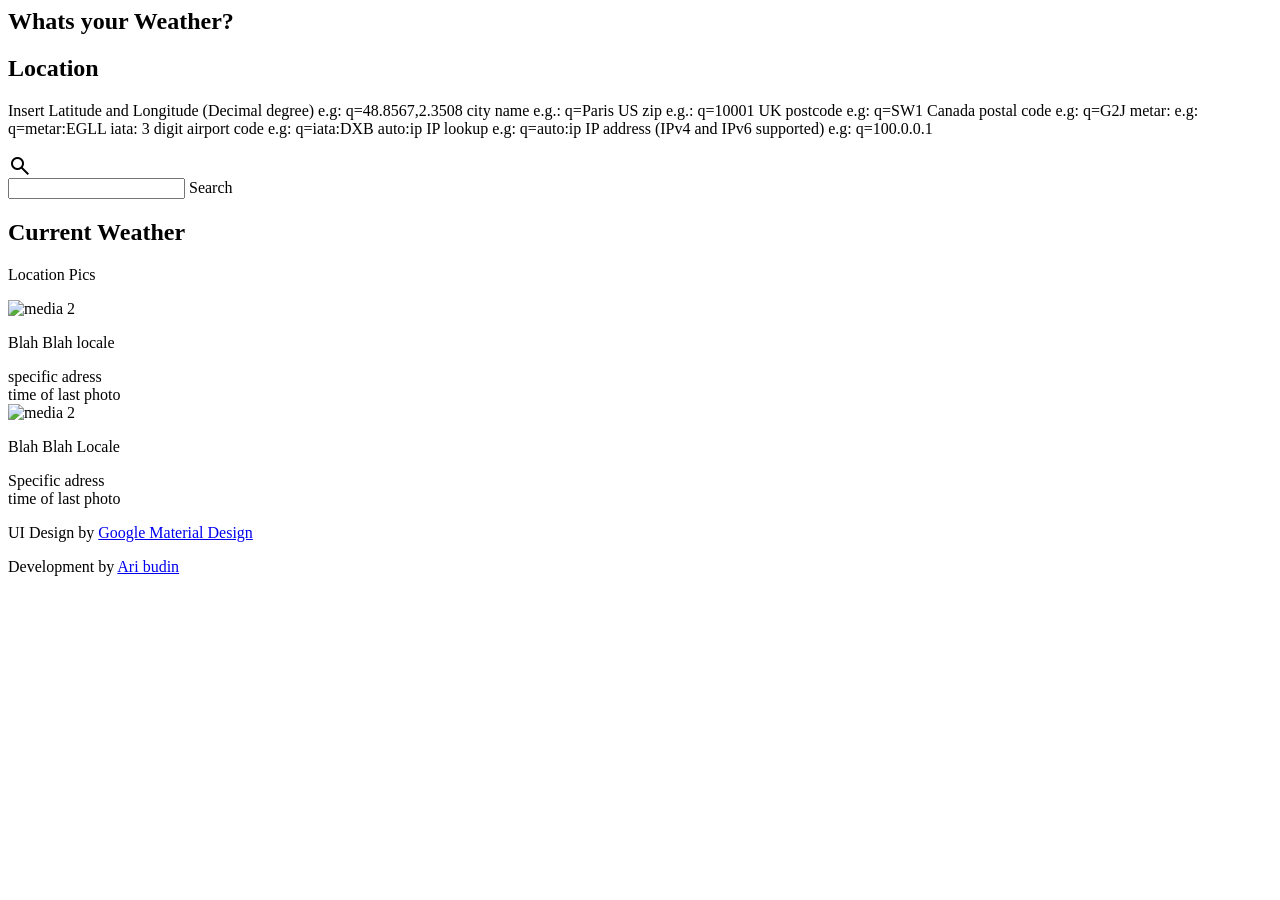
==== index.html @ 89daeca0 "Merge branch 'main' into htmlbase" ====
<html lang="en" dir="ltr"><head>
  <!-- Required meta tags -->
  <meta charset="UTF-8">
  <meta http-equiv="X-UA-Compatible" content="IE=edge">
  <meta name="viewport" content="width=device-width, initial-scale=1, shrink-to-fit=no">

  <!-- Title  -->
  <title>Tailmater | Tailwind Material 3 UI</title>

  <!-- Development css (used in all pages) -->
  <link rel="stylesheet" id="stylesheet" href="src/css/style.css">

  <!-- google font -->
  <link href="https://fonts.googleapis.com/css2?family=Roboto:wght@300;400;600;700&amp;display=swap" rel="stylesheet">
  <!-- icons  -->
  <link rel="stylesheet" href="https://fonts.googleapis.com/css2?family=Material+Symbols+Outlined:opsz,wght,FILL,GRAD@20..48,100..700,0..1,-50..200">


  <header>
    <div class="w-full h-16 fixed md:relative top-0 left-0 right-0 bg-surface-200 dark:bg-surfacedark-200 md:bg-transparent md:dark:bg-transparent flex flex-row items-center justify-between md:justify-center gap-1.5 z-50">

      <h2 class="text-[1.375rem] leading-7">Whats your Weather?</h2>
     
  </header>
      
  <main class="flex flex-row gap-4 md:pl-24 px-2 md:pr-0 pt-20 md:pt-0">

      <!-- list menu -->

      

    <div class="flex flex-wrap w-full flex-col gap-8 md:p-10 bg-surface-100 dark:bg-surfacedark-100  rounded-2xl">
         <div class="flex flex-col gap-2">
          <h2 class="text-xl leading-tight">Location</h2>
          <div class="bg-neutral-10 dark:bg-neutral-900 p-6 md:p-8 border border-gray-200 dark:border-gray-700 rounded-2xl">
            <div class="flex flex-wrap gap-4 md:gap-8">
              <div class="flex flex-wrap flex-col w-full md:w-[360px] gap-6">
                <p class="text-sm tracking-[0.1px] mb-3">Insert  Latitude and Longitude (Decimal degree) e.g: q=48.8567,2.3508 city name e.g.: q=Paris US zip e.g.: q=10001 UK postcode e.g: q=SW1 Canada postal code e.g: q=G2J metar: e.g: q=metar:EGLL iata: 3 digit airport code e.g: q=iata:DXB auto:ip IP lookup e.g: q=auto:ip IP address (IPv4 and IPv6 supported) e.g: q=100.0.0.1</p>

                <div class="relative z-0 input-filled">
                  <div class="absolute left-4 top-4 z-10">
                    <span class="material-symbols-outlined">search</span>
                  </div>

                  <input type="search" aria-label="inputtext" name="inputtext" id="inputss" class="w-full h-14 block leading-5 relative pt-2 pl-14 pr-4 rounded-t text-gray-800 bg-gray-100 dark:bg-gray-700 border-b focus:border-b-2 border-gray-500 dark:border-gray-400 overflow-x-auto focus:outline-none focus:border-primary-600 focus:ring-0 dark:text-gray-200 dark:focus:border-primary-200 peer" placeholder=" " value="">
                  <label for="inputss" class="absolute text-gray-500 dark:text-gray-400 duration-300 transform -translate-y-3.5 scale-75 top-4 z-10 origin-[0] left-14 peer-focus:left-14 peer-focus:text-primary-600 dark:peer-focus:text-primary-200 peer-placeholder-shown:scale-100 peer-placeholder-shown:translate-y-0 peer-focus:scale-75 peer-focus:-translate-y-3.5 peer-invalid:text-error-600 dark:peer-invalid:text-error-200">Search</label>
                </div>

                </div>

              
            </div>
          </div>
        </div>
      </div><!-- content -->
    <div class="flex flex-col w-full gap-12 md:gap-2 overflow-hidden">
      

      

      <div class="flex flex-wrap w-full flex-col gap-8 md:p-10 bg-surface-100 dark:bg-surfacedark-100  rounded-2xl">
         <div class="flex flex-col gap-2">
          <h2 class="text-xl leading-tight">Current Weather</h2>
          <div class="bg-neutral-10 dark:bg-neutral-900 p-6 md:p-8 border border-gray-200 dark:border-gray-700 rounded-2xl">
            <div class="w-full w-full md:flex flex-col md:flex-row md:flex-wrap gap-4 md:gap-8">
              

              
              
              <div>
                <p class="text-sm tracking-[0.1px] mb-3 mt-3 md:mt-0">Location Pics</p>
                <div class="w-full p-4 bg-neutral-10 dark:bg-neutral-900 rounded-2xl border border-gray-200 dark:border-gray-700">
                  <!-- Lists -->
                  <div class="w-full md:w-[360px] flex flex-col py-2 rounded-xl overflow-hidden bg-neutral-10 dark:bg-neutral-900">
                    <!-- lists & image -->
                    <div class="min-h-[3.5rem] flex flex-row items-center gap-4 py-2 pl-4 pr-6">
                      <div class="w-14 h-14 flex items-center justify-center title-md font-bold bg-primary-600 text-white dark:bg-primary-200 dark:text-neutral-900">
                        <img src="src/img/media2.png" alt="media 2" class="w-14 h-14">
                      </div>
                      <div class="flex flex-col flex-grow">
                        <p class="tracking-[.03125em]">Blah Blah locale</p>
                        <span class="text-sm tracking-[0.25px]">specific adress</span>
                      </div>
                      <span class="text-[11px] leading-4 tracking-[.045em] font-medium">time of last photo</span>
                    </div>
                    <!-- lists & image -->
                    <div class="min-h-[3.5rem] flex flex-row items-center gap-4 py-2 pl-4 pr-6">
                      <div class="w-14 h-14 flex items-center justify-center title-md font-bold bg-primary-600 text-white dark:bg-primary-200 dark:text-neutral-900">
                        <img src="src/img/media2.png" alt="media 2" class="w-14 h-14">
                      </div>
                      <div class="flex flex-col flex-grow">
                        <p class="tracking-[.03125em]">Blah Blah Locale</p>
                        <span class="text-sm tracking-[0.25px]">Specific adress</span>
                      </div>
                      <span class="text-[11px] leading-4 tracking-[.045em] font-medium">time of last photo</span>
                    </div>
                  </div>

                  <!-- Lists -->
                  
                </div>
              </div>

              
              
              

            </div>
          </div>
        </div>
      </div>

      

      

      
    </div>
    
  </main>

  <footer class="p-4 md:py-6 mb-24 md:mb-0 flex flex-col md:flex-row justify-center text-center">
    <p>UI Design by <a class="text-primary-600 dark:text-primary-200 hover:underline md:mr-3" href="https://m3.material.io/" target="_blank">Google Material Design</a></p>
    <p>Development by <a class="text-primary-600 dark:text-primary-200 hover:underline" href="https://twitter.com/ari_budin" target="_blank">Ari budin</a></p>
  </footer>
  <!-- tailmater javascript -->
  <script src="src/js/tailmater.js"></script>
  <script src="src/js/script.js"></script>


</body></html>
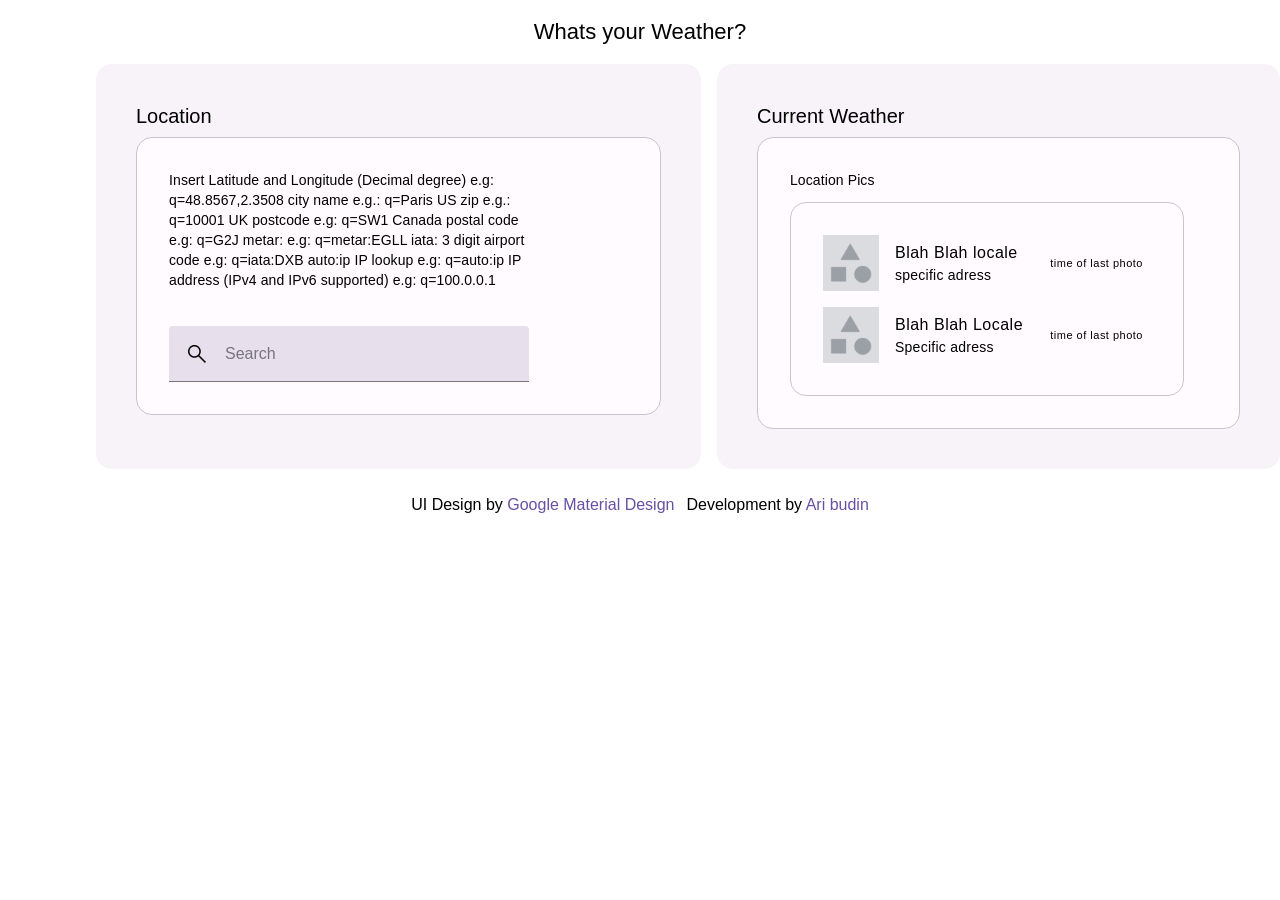
==== commit e78e34a4: "testing" ====
--- a/index.html
+++ b/index.html
@@ -7,6 +7,8 @@
   <!-- Title  -->
   <title>Tailmater | Tailwind Material 3 UI</title>
 
+  <!--testing -->
+  
   <!-- Development css (used in all pages) -->
   <link rel="stylesheet" id="stylesheet" href="src/css/style.css">
 
--- a/src/css/style.css
+++ b/src/css/style.css
@@ -0,0 +1,4446 @@
+/*
+! tailwindcss v3.2.4 | MIT License | https://tailwindcss.com
+*/
+
+/*
+1. Prevent padding and border from affecting element width. (https://github.com/mozdevs/cssremedy/issues/4)
+2. Allow adding a border to an element by just adding a border-width. (https://github.com/tailwindcss/tailwindcss/pull/116)
+*/
+
+*,
+::before,
+::after {
+  box-sizing: border-box;
+  /* 1 */
+  border-width: 0;
+  /* 2 */
+  border-style: solid;
+  /* 2 */
+  border-color: #CAC4D0;
+  /* 2 */
+}
+
+::before,
+::after {
+  --tw-content: '';
+}
+
+/*
+1. Use a consistent sensible line-height in all browsers.
+2. Prevent adjustments of font size after orientation changes in iOS.
+3. Use a more readable tab size.
+4. Use the user's configured `sans` font-family by default.
+5. Use the user's configured `sans` font-feature-settings by default.
+*/
+
+html {
+  line-height: 1.5;
+  /* 1 */
+  -webkit-text-size-adjust: 100%;
+  /* 2 */
+  -moz-tab-size: 4;
+  /* 3 */
+  -o-tab-size: 4;
+     tab-size: 4;
+  /* 3 */
+  font-family: Roboto, sans-serif;
+  /* 4 */
+  font-feature-settings: normal;
+  /* 5 */
+}
+
+/*
+1. Remove the margin in all browsers.
+2. Inherit line-height from `html` so users can set them as a class directly on the `html` element.
+*/
+
+body {
+  margin: 0;
+  /* 1 */
+  line-height: inherit;
+  /* 2 */
+}
+
+/*
+1. Add the correct height in Firefox.
+2. Correct the inheritance of border color in Firefox. (https://bugzilla.mozilla.org/show_bug.cgi?id=190655)
+3. Ensure horizontal rules are visible by default.
+*/
+
+hr {
+  height: 0;
+  /* 1 */
+  color: inherit;
+  /* 2 */
+  border-top-width: 1px;
+  /* 3 */
+}
+
+/*
+Add the correct text decoration in Chrome, Edge, and Safari.
+*/
+
+abbr:where([title]) {
+  -webkit-text-decoration: underline dotted;
+          text-decoration: underline dotted;
+}
+
+/*
+Remove the default font size and weight for headings.
+*/
+
+h1,
+h2,
+h3,
+h4,
+h5,
+h6 {
+  font-size: inherit;
+  font-weight: inherit;
+}
+
+/*
+Reset links to optimize for opt-in styling instead of opt-out.
+*/
+
+a {
+  color: inherit;
+  text-decoration: inherit;
+}
+
+/*
+Add the correct font weight in Edge and Safari.
+*/
+
+b,
+strong {
+  font-weight: bolder;
+}
+
+/*
+1. Use the user's configured `mono` font family by default.
+2. Correct the odd `em` font sizing in all browsers.
+*/
+
+code,
+kbd,
+samp,
+pre {
+  font-family: ui-monospace, SFMono-Regular, Menlo, Monaco, Consolas, "Liberation Mono", "Courier New", monospace;
+  /* 1 */
+  font-size: 1em;
+  /* 2 */
+}
+
+/*
+Add the correct font size in all browsers.
+*/
+
+small {
+  font-size: 80%;
+}
+
+/*
+Prevent `sub` and `sup` elements from affecting the line height in all browsers.
+*/
+
+sub,
+sup {
+  font-size: 75%;
+  line-height: 0;
+  position: relative;
+  vertical-align: baseline;
+}
+
+sub {
+  bottom: -0.25em;
+}
+
+sup {
+  top: -0.5em;
+}
+
+/*
+1. Remove text indentation from table contents in Chrome and Safari. (https://bugs.chromium.org/p/chromium/issues/detail?id=999088, https://bugs.webkit.org/show_bug.cgi?id=201297)
+2. Correct table border color inheritance in all Chrome and Safari. (https://bugs.chromium.org/p/chromium/issues/detail?id=935729, https://bugs.webkit.org/show_bug.cgi?id=195016)
+3. Remove gaps between table borders by default.
+*/
+
+table {
+  text-indent: 0;
+  /* 1 */
+  border-color: inherit;
+  /* 2 */
+  border-collapse: collapse;
+  /* 3 */
+}
+
+/*
+1. Change the font styles in all browsers.
+2. Remove the margin in Firefox and Safari.
+3. Remove default padding in all browsers.
+*/
+
+button,
+input,
+optgroup,
+select,
+textarea {
+  font-family: inherit;
+  /* 1 */
+  font-size: 100%;
+  /* 1 */
+  font-weight: inherit;
+  /* 1 */
+  line-height: inherit;
+  /* 1 */
+  color: inherit;
+  /* 1 */
+  margin: 0;
+  /* 2 */
+  padding: 0;
+  /* 3 */
+}
+
+/*
+Remove the inheritance of text transform in Edge and Firefox.
+*/
+
+button,
+select {
+  text-transform: none;
+}
+
+/*
+1. Correct the inability to style clickable types in iOS and Safari.
+2. Remove default button styles.
+*/
+
+button,
+[type='button'],
+[type='reset'],
+[type='submit'] {
+  -webkit-appearance: button;
+  /* 1 */
+  background-color: transparent;
+  /* 2 */
+  background-image: none;
+  /* 2 */
+}
+
+/*
+Use the modern Firefox focus style for all focusable elements.
+*/
+
+:-moz-focusring {
+  outline: auto;
+}
+
+/*
+Remove the additional `:invalid` styles in Firefox. (https://github.com/mozilla/gecko-dev/blob/2f9eacd9d3d995c937b4251a5557d95d494c9be1/layout/style/res/forms.css#L728-L737)
+*/
+
+:-moz-ui-invalid {
+  box-shadow: none;
+}
+
+/*
+Add the correct vertical alignment in Chrome and Firefox.
+*/
+
+progress {
+  vertical-align: baseline;
+}
+
+/*
+Correct the cursor style of increment and decrement buttons in Safari.
+*/
+
+::-webkit-inner-spin-button,
+::-webkit-outer-spin-button {
+  height: auto;
+}
+
+/*
+1. Correct the odd appearance in Chrome and Safari.
+2. Correct the outline style in Safari.
+*/
+
+[type='search'] {
+  -webkit-appearance: textfield;
+  /* 1 */
+  outline-offset: -2px;
+  /* 2 */
+}
+
+/*
+Remove the inner padding in Chrome and Safari on macOS.
+*/
+
+::-webkit-search-decoration {
+  -webkit-appearance: none;
+}
+
+/*
+1. Correct the inability to style clickable types in iOS and Safari.
+2. Change font properties to `inherit` in Safari.
+*/
+
+::-webkit-file-upload-button {
+  -webkit-appearance: button;
+  /* 1 */
+  font: inherit;
+  /* 2 */
+}
+
+/*
+Add the correct display in Chrome and Safari.
+*/
+
+summary {
+  display: list-item;
+}
+
+/*
+Removes the default spacing and border for appropriate elements.
+*/
+
+blockquote,
+dl,
+dd,
+h1,
+h2,
+h3,
+h4,
+h5,
+h6,
+hr,
+figure,
+p,
+pre {
+  margin: 0;
+}
+
+fieldset {
+  margin: 0;
+  padding: 0;
+}
+
+legend {
+  padding: 0;
+}
+
+ol,
+ul,
+menu {
+  list-style: none;
+  margin: 0;
+  padding: 0;
+}
+
+/*
+Prevent resizing textareas horizontally by default.
+*/
+
+textarea {
+  resize: vertical;
+}
+
+/*
+1. Reset the default placeholder opacity in Firefox. (https://github.com/tailwindlabs/tailwindcss/issues/3300)
+2. Set the default placeholder color to the user's configured gray 400 color.
+*/
+
+input::-moz-placeholder, textarea::-moz-placeholder {
+  opacity: 1;
+  /* 1 */
+  color: #938F99;
+  /* 2 */
+}
+
+input::placeholder,
+textarea::placeholder {
+  opacity: 1;
+  /* 1 */
+  color: #938F99;
+  /* 2 */
+}
+
+/*
+Set the default cursor for buttons.
+*/
+
+button,
+[role="button"] {
+  cursor: pointer;
+}
+
+/*
+Make sure disabled buttons don't get the pointer cursor.
+*/
+
+:disabled {
+  cursor: default;
+}
+
+/*
+1. Make replaced elements `display: block` by default. (https://github.com/mozdevs/cssremedy/issues/14)
+2. Add `vertical-align: middle` to align replaced elements more sensibly by default. (https://github.com/jensimmons/cssremedy/issues/14#issuecomment-634934210)
+   This can trigger a poorly considered lint error in some tools but is included by design.
+*/
+
+img,
+svg,
+video,
+canvas,
+audio,
+iframe,
+embed,
+object {
+  display: block;
+  /* 1 */
+  vertical-align: middle;
+  /* 2 */
+}
+
+/*
+Constrain images and videos to the parent width and preserve their intrinsic aspect ratio. (https://github.com/mozdevs/cssremedy/issues/14)
+*/
+
+img,
+video {
+  max-width: 100%;
+  height: auto;
+}
+
+/* Make elements with the HTML hidden attribute stay hidden by default */
+
+[hidden] {
+  display: none;
+}
+
+*, ::before, ::after {
+  --tw-border-spacing-x: 0;
+  --tw-border-spacing-y: 0;
+  --tw-translate-x: 0;
+  --tw-translate-y: 0;
+  --tw-rotate: 0;
+  --tw-skew-x: 0;
+  --tw-skew-y: 0;
+  --tw-scale-x: 1;
+  --tw-scale-y: 1;
+  --tw-pan-x:  ;
+  --tw-pan-y:  ;
+  --tw-pinch-zoom:  ;
+  --tw-scroll-snap-strictness: proximity;
+  --tw-ordinal:  ;
+  --tw-slashed-zero:  ;
+  --tw-numeric-figure:  ;
+  --tw-numeric-spacing:  ;
+  --tw-numeric-fraction:  ;
+  --tw-ring-inset:  ;
+  --tw-ring-offset-width: 0px;
+  --tw-ring-offset-color: #fff;
+  --tw-ring-color: rgb(59 130 246 / 0.5);
+  --tw-ring-offset-shadow: 0 0 #0000;
+  --tw-ring-shadow: 0 0 #0000;
+  --tw-shadow: 0 0 #0000;
+  --tw-shadow-colored: 0 0 #0000;
+  --tw-blur:  ;
+  --tw-brightness:  ;
+  --tw-contrast:  ;
+  --tw-grayscale:  ;
+  --tw-hue-rotate:  ;
+  --tw-invert:  ;
+  --tw-saturate:  ;
+  --tw-sepia:  ;
+  --tw-drop-shadow:  ;
+  --tw-backdrop-blur:  ;
+  --tw-backdrop-brightness:  ;
+  --tw-backdrop-contrast:  ;
+  --tw-backdrop-grayscale:  ;
+  --tw-backdrop-hue-rotate:  ;
+  --tw-backdrop-invert:  ;
+  --tw-backdrop-opacity:  ;
+  --tw-backdrop-saturate:  ;
+  --tw-backdrop-sepia:  ;
+}
+
+::-webkit-backdrop {
+  --tw-border-spacing-x: 0;
+  --tw-border-spacing-y: 0;
+  --tw-translate-x: 0;
+  --tw-translate-y: 0;
+  --tw-rotate: 0;
+  --tw-skew-x: 0;
+  --tw-skew-y: 0;
+  --tw-scale-x: 1;
+  --tw-scale-y: 1;
+  --tw-pan-x:  ;
+  --tw-pan-y:  ;
+  --tw-pinch-zoom:  ;
+  --tw-scroll-snap-strictness: proximity;
+  --tw-ordinal:  ;
+  --tw-slashed-zero:  ;
+  --tw-numeric-figure:  ;
+  --tw-numeric-spacing:  ;
+  --tw-numeric-fraction:  ;
+  --tw-ring-inset:  ;
+  --tw-ring-offset-width: 0px;
+  --tw-ring-offset-color: #fff;
+  --tw-ring-color: rgb(59 130 246 / 0.5);
+  --tw-ring-offset-shadow: 0 0 #0000;
+  --tw-ring-shadow: 0 0 #0000;
+  --tw-shadow: 0 0 #0000;
+  --tw-shadow-colored: 0 0 #0000;
+  --tw-blur:  ;
+  --tw-brightness:  ;
+  --tw-contrast:  ;
+  --tw-grayscale:  ;
+  --tw-hue-rotate:  ;
+  --tw-invert:  ;
+  --tw-saturate:  ;
+  --tw-sepia:  ;
+  --tw-drop-shadow:  ;
+  --tw-backdrop-blur:  ;
+  --tw-backdrop-brightness:  ;
+  --tw-backdrop-contrast:  ;
+  --tw-backdrop-grayscale:  ;
+  --tw-backdrop-hue-rotate:  ;
+  --tw-backdrop-invert:  ;
+  --tw-backdrop-opacity:  ;
+  --tw-backdrop-saturate:  ;
+  --tw-backdrop-sepia:  ;
+}
+
+::backdrop {
+  --tw-border-spacing-x: 0;
+  --tw-border-spacing-y: 0;
+  --tw-translate-x: 0;
+  --tw-translate-y: 0;
+  --tw-rotate: 0;
+  --tw-skew-x: 0;
+  --tw-skew-y: 0;
+  --tw-scale-x: 1;
+  --tw-scale-y: 1;
+  --tw-pan-x:  ;
+  --tw-pan-y:  ;
+  --tw-pinch-zoom:  ;
+  --tw-scroll-snap-strictness: proximity;
+  --tw-ordinal:  ;
+  --tw-slashed-zero:  ;
+  --tw-numeric-figure:  ;
+  --tw-numeric-spacing:  ;
+  --tw-numeric-fraction:  ;
+  --tw-ring-inset:  ;
+  --tw-ring-offset-width: 0px;
+  --tw-ring-offset-color: #fff;
+  --tw-ring-color: rgb(59 130 246 / 0.5);
+  --tw-ring-offset-shadow: 0 0 #0000;
+  --tw-ring-shadow: 0 0 #0000;
+  --tw-shadow: 0 0 #0000;
+  --tw-shadow-colored: 0 0 #0000;
+  --tw-blur:  ;
+  --tw-brightness:  ;
+  --tw-contrast:  ;
+  --tw-grayscale:  ;
+  --tw-hue-rotate:  ;
+  --tw-invert:  ;
+  --tw-saturate:  ;
+  --tw-sepia:  ;
+  --tw-drop-shadow:  ;
+  --tw-backdrop-blur:  ;
+  --tw-backdrop-brightness:  ;
+  --tw-backdrop-contrast:  ;
+  --tw-backdrop-grayscale:  ;
+  --tw-backdrop-hue-rotate:  ;
+  --tw-backdrop-invert:  ;
+  --tw-backdrop-opacity:  ;
+  --tw-backdrop-saturate:  ;
+  --tw-backdrop-sepia:  ;
+}
+
+.invisible {
+  visibility: hidden;
+}
+
+.collapse {
+  visibility: collapse;
+}
+
+.fixed {
+  position: fixed;
+}
+
+.absolute {
+  position: absolute;
+}
+
+.relative {
+  position: relative;
+}
+
+.inset-0 {
+  top: 0px;
+  right: 0px;
+  bottom: 0px;
+  left: 0px;
+}
+
+.top-0 {
+  top: 0px;
+}
+
+.left-0 {
+  left: 0px;
+}
+
+.right-0 {
+  right: 0px;
+}
+
+.bottom-0 {
+  bottom: 0px;
+}
+
+.left-8 {
+  left: 2rem;
+}
+
+.right-3 {
+  right: 0.75rem;
+}
+
+.top-1\.5 {
+  top: 0.375rem;
+}
+
+.right-5 {
+  right: 1.25rem;
+}
+
+.top-1 {
+  top: 0.25rem;
+}
+
+.left-4 {
+  left: 1rem;
+}
+
+.right-4 {
+  right: 1rem;
+}
+
+.-bottom-full {
+  bottom: -100%;
+}
+
+.-top-full {
+  top: -100%;
+}
+
+.top-2 {
+  top: 0.5rem;
+}
+
+.right-2 {
+  right: 0.5rem;
+}
+
+.top-\[3\.1rem\] {
+  top: 3.1rem;
+}
+
+.top-4 {
+  top: 1rem;
+}
+
+.left-14 {
+  left: 3.5rem;
+}
+
+.left-12 {
+  left: 3rem;
+}
+
+.left-1\/2 {
+  left: 50%;
+}
+
+.top-1\/2 {
+  top: 50%;
+}
+
+.z-50 {
+  z-index: 50;
+}
+
+.z-10 {
+  z-index: 10;
+}
+
+.z-40 {
+  z-index: 40;
+}
+
+.z-30 {
+  z-index: 30;
+}
+
+.z-0 {
+  z-index: 0;
+}
+
+.mx-4 {
+  margin-left: 1rem;
+  margin-right: 1rem;
+}
+
+.my-2 {
+  margin-top: 0.5rem;
+  margin-bottom: 0.5rem;
+}
+
+.mx-auto {
+  margin-left: auto;
+  margin-right: auto;
+}
+
+.my-12 {
+  margin-top: 3rem;
+  margin-bottom: 3rem;
+}
+
+.mb-8 {
+  margin-bottom: 2rem;
+}
+
+.mt-auto {
+  margin-top: auto;
+}
+
+.mb-3 {
+  margin-bottom: 0.75rem;
+}
+
+.mb-1 {
+  margin-bottom: 0.25rem;
+}
+
+.mb-24 {
+  margin-bottom: 6rem;
+}
+
+.mb-12 {
+  margin-bottom: 3rem;
+}
+
+.mb-6 {
+  margin-bottom: 1.5rem;
+}
+
+.mt-6 {
+  margin-top: 1.5rem;
+}
+
+.mb-4 {
+  margin-bottom: 1rem;
+}
+
+.mt-3 {
+  margin-top: 0.75rem;
+}
+
+.ml-auto {
+  margin-left: auto;
+}
+
+.ml-\[10\%\] {
+  margin-left: 10%;
+}
+
+.block {
+  display: block;
+}
+
+.inline-block {
+  display: inline-block;
+}
+
+.flex {
+  display: flex;
+}
+
+.\!inline-flex {
+  display: inline-flex !important;
+}
+
+.inline-flex {
+  display: inline-flex;
+}
+
+.hidden {
+  display: none;
+}
+
+.h-16 {
+  height: 4rem;
+}
+
+.h-10 {
+  height: 2.5rem;
+}
+
+.h-12 {
+  height: 3rem;
+}
+
+.h-8 {
+  height: 2rem;
+}
+
+.h-36 {
+  height: 9rem;
+}
+
+.h-24 {
+  height: 6rem;
+}
+
+.h-14 {
+  height: 3.5rem;
+}
+
+.h-4 {
+  height: 1rem;
+}
+
+.h-1\.5 {
+  height: 0.375rem;
+}
+
+.h-1 {
+  height: 0.25rem;
+}
+
+.h-\[100px\] {
+  height: 100px;
+}
+
+.h-auto {
+  height: auto;
+}
+
+.h-\[18px\] {
+  height: 18px;
+}
+
+.h-9 {
+  height: 2.25rem;
+}
+
+.h-0 {
+  height: 0px;
+}
+
+.h-\[585px\] {
+  height: 585px;
+}
+
+.h-0\.5 {
+  height: 0.125rem;
+}
+
+.h-6 {
+  height: 1.5rem;
+}
+
+.h-screen {
+  height: 100vh;
+}
+
+.max-h-\[60\%\] {
+  max-height: 60%;
+}
+
+.min-h-\[56px\] {
+  min-height: 56px;
+}
+
+.min-h-\[3\.5rem\] {
+  min-height: 3.5rem;
+}
+
+.min-h-\[40\%\] {
+  min-height: 40%;
+}
+
+.min-h-\[72px\] {
+  min-height: 72px;
+}
+
+.min-h-\[3rem\] {
+  min-height: 3rem;
+}
+
+.w-full {
+  width: 100%;
+}
+
+.w-10 {
+  width: 2.5rem;
+}
+
+.w-12 {
+  width: 3rem;
+}
+
+.w-1\/4 {
+  width: 25%;
+}
+
+.w-14 {
+  width: 3.5rem;
+}
+
+.w-36 {
+  width: 9rem;
+}
+
+.w-24 {
+  width: 6rem;
+}
+
+.w-1\/3 {
+  width: 33.333333%;
+}
+
+.w-16 {
+  width: 4rem;
+}
+
+.w-4 {
+  width: 1rem;
+}
+
+.w-1\.5 {
+  width: 0.375rem;
+}
+
+.w-1 {
+  width: 0.25rem;
+}
+
+.w-\[100px\] {
+  width: 100px;
+}
+
+.w-\[18px\] {
+  width: 18px;
+}
+
+.w-8 {
+  width: 2rem;
+}
+
+.w-3\/4 {
+  width: 75%;
+}
+
+.w-11\/12 {
+  width: 91.666667%;
+}
+
+.w-20 {
+  width: 5rem;
+}
+
+.w-32 {
+  width: 8rem;
+}
+
+.w-\[40px\] {
+  width: 40px;
+}
+
+.w-6 {
+  width: 1.5rem;
+}
+
+.w-\[52px\] {
+  width: 52px;
+}
+
+.min-w-\[22px\] {
+  min-width: 22px;
+}
+
+.min-w-\[200px\] {
+  min-width: 200px;
+}
+
+.flex-grow {
+  flex-grow: 1;
+}
+
+.origin-\[0\] {
+  transform-origin: 0;
+}
+
+.translate-y-full {
+  --tw-translate-y: 100%;
+  transform: translate(var(--tw-translate-x), var(--tw-translate-y)) rotate(var(--tw-rotate)) skewX(var(--tw-skew-x)) skewY(var(--tw-skew-y)) scaleX(var(--tw-scale-x)) scaleY(var(--tw-scale-y));
+}
+
+.translate-x-full {
+  --tw-translate-x: 100%;
+  transform: translate(var(--tw-translate-x), var(--tw-translate-y)) rotate(var(--tw-rotate)) skewX(var(--tw-skew-x)) skewY(var(--tw-skew-y)) scaleX(var(--tw-scale-x)) scaleY(var(--tw-scale-y));
+}
+
+.-translate-y-3\.5 {
+  --tw-translate-y: -0.875rem;
+  transform: translate(var(--tw-translate-x), var(--tw-translate-y)) rotate(var(--tw-rotate)) skewX(var(--tw-skew-x)) skewY(var(--tw-skew-y)) scaleX(var(--tw-scale-x)) scaleY(var(--tw-scale-y));
+}
+
+.-translate-y-3 {
+  --tw-translate-y: -0.75rem;
+  transform: translate(var(--tw-translate-x), var(--tw-translate-y)) rotate(var(--tw-rotate)) skewX(var(--tw-skew-x)) skewY(var(--tw-skew-y)) scaleX(var(--tw-scale-x)) scaleY(var(--tw-scale-y));
+}
+
+.-translate-y-7 {
+  --tw-translate-y: -1.75rem;
+  transform: translate(var(--tw-translate-x), var(--tw-translate-y)) rotate(var(--tw-rotate)) skewX(var(--tw-skew-x)) skewY(var(--tw-skew-y)) scaleX(var(--tw-scale-x)) scaleY(var(--tw-scale-y));
+}
+
+.-translate-y-1\/2 {
+  --tw-translate-y: -50%;
+  transform: translate(var(--tw-translate-x), var(--tw-translate-y)) rotate(var(--tw-rotate)) skewX(var(--tw-skew-x)) skewY(var(--tw-skew-y)) scaleX(var(--tw-scale-x)) scaleY(var(--tw-scale-y));
+}
+
+.-translate-x-1\/2 {
+  --tw-translate-x: -50%;
+  transform: translate(var(--tw-translate-x), var(--tw-translate-y)) rotate(var(--tw-rotate)) skewX(var(--tw-skew-x)) skewY(var(--tw-skew-y)) scaleX(var(--tw-scale-x)) scaleY(var(--tw-scale-y));
+}
+
+.scale-75 {
+  --tw-scale-x: .75;
+  --tw-scale-y: .75;
+  transform: translate(var(--tw-translate-x), var(--tw-translate-y)) rotate(var(--tw-rotate)) skewX(var(--tw-skew-x)) skewY(var(--tw-skew-y)) scaleX(var(--tw-scale-x)) scaleY(var(--tw-scale-y));
+}
+
+.transform {
+  transform: translate(var(--tw-translate-x), var(--tw-translate-y)) rotate(var(--tw-rotate)) skewX(var(--tw-skew-x)) skewY(var(--tw-skew-y)) scaleX(var(--tw-scale-x)) scaleY(var(--tw-scale-y));
+}
+
+.cursor-pointer {
+  cursor: pointer;
+}
+
+.appearance-none {
+  -webkit-appearance: none;
+     -moz-appearance: none;
+          appearance: none;
+}
+
+.flex-row {
+  flex-direction: row;
+}
+
+.flex-col {
+  flex-direction: column;
+}
+
+.flex-wrap {
+  flex-wrap: wrap;
+}
+
+.items-center {
+  align-items: center;
+}
+
+.\!items-center {
+  align-items: center !important;
+}
+
+.justify-start {
+  justify-content: flex-start;
+}
+
+.justify-end {
+  justify-content: flex-end;
+}
+
+.justify-center {
+  justify-content: center;
+}
+
+.justify-between {
+  justify-content: space-between;
+}
+
+.gap-1\.5 {
+  gap: 0.375rem;
+}
+
+.gap-1 {
+  gap: 0.25rem;
+}
+
+.gap-4 {
+  gap: 1rem;
+}
+
+.gap-8 {
+  gap: 2rem;
+}
+
+.gap-3 {
+  gap: 0.75rem;
+}
+
+.gap-12 {
+  gap: 3rem;
+}
+
+.gap-6 {
+  gap: 1.5rem;
+}
+
+.gap-2 {
+  gap: 0.5rem;
+}
+
+.gap-10 {
+  gap: 2.5rem;
+}
+
+.gap-x-2 {
+  -moz-column-gap: 0.5rem;
+       column-gap: 0.5rem;
+}
+
+.gap-x-3 {
+  -moz-column-gap: 0.75rem;
+       column-gap: 0.75rem;
+}
+
+.space-y-16 > :not([hidden]) ~ :not([hidden]) {
+  --tw-space-y-reverse: 0;
+  margin-top: calc(4rem * calc(1 - var(--tw-space-y-reverse)));
+  margin-bottom: calc(4rem * var(--tw-space-y-reverse));
+}
+
+.space-y-4 > :not([hidden]) ~ :not([hidden]) {
+  --tw-space-y-reverse: 0;
+  margin-top: calc(1rem * calc(1 - var(--tw-space-y-reverse)));
+  margin-bottom: calc(1rem * var(--tw-space-y-reverse));
+}
+
+.space-y-2 > :not([hidden]) ~ :not([hidden]) {
+  --tw-space-y-reverse: 0;
+  margin-top: calc(0.5rem * calc(1 - var(--tw-space-y-reverse)));
+  margin-bottom: calc(0.5rem * var(--tw-space-y-reverse));
+}
+
+.space-x-2 > :not([hidden]) ~ :not([hidden]) {
+  --tw-space-x-reverse: 0;
+  margin-right: calc(0.5rem * var(--tw-space-x-reverse));
+  margin-left: calc(0.5rem * calc(1 - var(--tw-space-x-reverse)));
+}
+
+.self-stretch {
+  align-self: stretch;
+}
+
+.overflow-auto {
+  overflow: auto;
+}
+
+.overflow-hidden {
+  overflow: hidden;
+}
+
+.overflow-x-auto {
+  overflow-x: auto;
+}
+
+.overflow-y-scroll {
+  overflow-y: scroll;
+}
+
+.rounded-\[6\.25rem\] {
+  border-radius: 6.25rem;
+}
+
+.rounded-2xl {
+  border-radius: 1rem;
+}
+
+.rounded {
+  border-radius: 0.25rem;
+}
+
+.rounded-\[28px\] {
+  border-radius: 28px;
+}
+
+.rounded-xl {
+  border-radius: 0.75rem;
+}
+
+.rounded-full {
+  border-radius: 9999px;
+}
+
+.rounded-\[2px\] {
+  border-radius: 2px;
+}
+
+.rounded-lg {
+  border-radius: 0.5rem;
+}
+
+.rounded-\[30px\] {
+  border-radius: 30px;
+}
+
+.rounded-t-\[28px\] {
+  border-top-left-radius: 28px;
+  border-top-right-radius: 28px;
+}
+
+.rounded-l-2xl {
+  border-top-left-radius: 1rem;
+  border-bottom-left-radius: 1rem;
+}
+
+.rounded-t-full {
+  border-top-left-radius: 9999px;
+  border-top-right-radius: 9999px;
+}
+
+.rounded-t {
+  border-top-left-radius: 0.25rem;
+  border-top-right-radius: 0.25rem;
+}
+
+.border {
+  border-width: 1px;
+}
+
+.border-r {
+  border-right-width: 1px;
+}
+
+.border-b {
+  border-bottom-width: 1px;
+}
+
+.border-solid {
+  border-style: solid;
+}
+
+.border-gray-200 {
+  --tw-border-opacity: 1;
+  border-color: rgb(202 196 208 / var(--tw-border-opacity));
+}
+
+.border-gray-500 {
+  --tw-border-opacity: 1;
+  border-color: rgb(121 116 126 / var(--tw-border-opacity));
+}
+
+.border-neutral-200 {
+  --tw-border-opacity: 1;
+  border-color: rgb(201 197 202 / var(--tw-border-opacity));
+}
+
+.border-secondary-100 {
+  --tw-border-opacity: 1;
+  border-color: rgb(232 222 248 / var(--tw-border-opacity));
+}
+
+.bg-surface-100 {
+  --tw-bg-opacity: 1;
+  background-color: rgb(248 243 249 / var(--tw-bg-opacity));
+}
+
+.bg-surface-200 {
+  --tw-bg-opacity: 1;
+  background-color: rgb(243 238 247 / var(--tw-bg-opacity));
+}
+
+.bg-neutral-10 {
+  --tw-bg-opacity: 1;
+  background-color: rgb(255 251 254 / var(--tw-bg-opacity));
+}
+
+.bg-primary-900 {
+  --tw-bg-opacity: 1;
+  background-color: rgb(33 0 93 / var(--tw-bg-opacity));
+}
+
+.bg-primary-800 {
+  --tw-bg-opacity: 1;
+  background-color: rgb(56 30 114 / var(--tw-bg-opacity));
+}
+
+.bg-primary-700 {
+  --tw-bg-opacity: 1;
+  background-color: rgb(79 55 139 / var(--tw-bg-opacity));
+}
+
+.bg-primary-600 {
+  --tw-bg-opacity: 1;
+  background-color: rgb(103 80 164 / var(--tw-bg-opacity));
+}
+
+.bg-primary-500 {
+  --tw-bg-opacity: 1;
+  background-color: rgb(127 103 190 / var(--tw-bg-opacity));
+}
+
+.bg-primary-400 {
+  --tw-bg-opacity: 1;
+  background-color: rgb(154 130 219 / var(--tw-bg-opacity));
+}
+
+.bg-primary-300 {
+  --tw-bg-opacity: 1;
+  background-color: rgb(182 157 248 / var(--tw-bg-opacity));
+}
+
+.bg-primary-200 {
+  --tw-bg-opacity: 1;
+  background-color: rgb(208 188 255 / var(--tw-bg-opacity));
+}
+
+.bg-primary-100 {
+  --tw-bg-opacity: 1;
+  background-color: rgb(234 221 255 / var(--tw-bg-opacity));
+}
+
+.bg-primary-50 {
+  --tw-bg-opacity: 1;
+  background-color: rgb(246 237 255 / var(--tw-bg-opacity));
+}
+
+.bg-primary-10 {
+  --tw-bg-opacity: 1;
+  background-color: rgb(255 251 254 / var(--tw-bg-opacity));
+}
+
+.bg-white {
+  --tw-bg-opacity: 1;
+  background-color: rgb(255 255 255 / var(--tw-bg-opacity));
+}
+
+.bg-secondary-900 {
+  --tw-bg-opacity: 1;
+  background-color: rgb(29 25 43 / var(--tw-bg-opacity));
+}
+
+.bg-secondary-800 {
+  --tw-bg-opacity: 1;
+  background-color: rgb(51 45 65 / var(--tw-bg-opacity));
+}
+
+.bg-secondary-700 {
+  --tw-bg-opacity: 1;
+  background-color: rgb(74 68 88 / var(--tw-bg-opacity));
+}
+
+.bg-secondary-600 {
+  --tw-bg-opacity: 1;
+  background-color: rgb(98 91 113 / var(--tw-bg-opacity));
+}
+
+.bg-secondary-500 {
+  --tw-bg-opacity: 1;
+  background-color: rgb(122 114 137 / var(--tw-bg-opacity));
+}
+
+.bg-secondary-400 {
+  --tw-bg-opacity: 1;
+  background-color: rgb(149 141 165 / var(--tw-bg-opacity));
+}
+
+.bg-secondary-300 {
+  --tw-bg-opacity: 1;
+  background-color: rgb(176 167 192 / var(--tw-bg-opacity));
+}
+
+.bg-secondary-200 {
+  --tw-bg-opacity: 1;
+  background-color: rgb(204 194 220 / var(--tw-bg-opacity));
+}
+
+.bg-secondary-100 {
+  --tw-bg-opacity: 1;
+  background-color: rgb(232 222 248 / var(--tw-bg-opacity));
+}
+
+.bg-secondary-50 {
+  --tw-bg-opacity: 1;
+  background-color: rgb(246 237 255 / var(--tw-bg-opacity));
+}
+
+.bg-secondary-10 {
+  --tw-bg-opacity: 1;
+  background-color: rgb(255 251 254 / var(--tw-bg-opacity));
+}
+
+.bg-tertiary-900 {
+  --tw-bg-opacity: 1;
+  background-color: rgb(49 17 29 / var(--tw-bg-opacity));
+}
+
+.bg-tertiary-800 {
+  --tw-bg-opacity: 1;
+  background-color: rgb(73 37 50 / var(--tw-bg-opacity));
+}
+
+.bg-tertiary-700 {
+  --tw-bg-opacity: 1;
+  background-color: rgb(99 59 72 / var(--tw-bg-opacity));
+}
+
+.bg-tertiary-600 {
+  --tw-bg-opacity: 1;
+  background-color: rgb(125 82 96 / var(--tw-bg-opacity));
+}
+
+.bg-tertiary-500 {
+  --tw-bg-opacity: 1;
+  background-color: rgb(152 105 119 / var(--tw-bg-opacity));
+}
+
+.bg-tertiary-400 {
+  --tw-bg-opacity: 1;
+  background-color: rgb(181 131 146 / var(--tw-bg-opacity));
+}
+
+.bg-tertiary-300 {
+  --tw-bg-opacity: 1;
+  background-color: rgb(210 157 172 / var(--tw-bg-opacity));
+}
+
+.bg-tertiary-200 {
+  --tw-bg-opacity: 1;
+  background-color: rgb(239 184 200 / var(--tw-bg-opacity));
+}
+
+.bg-tertiary-100 {
+  --tw-bg-opacity: 1;
+  background-color: rgb(255 216 228 / var(--tw-bg-opacity));
+}
+
+.bg-tertiary-50 {
+  --tw-bg-opacity: 1;
+  background-color: rgb(255 236 241 / var(--tw-bg-opacity));
+}
+
+.bg-tertiary-10 {
+  --tw-bg-opacity: 1;
+  background-color: rgb(255 251 250 / var(--tw-bg-opacity));
+}
+
+.bg-error-900 {
+  --tw-bg-opacity: 1;
+  background-color: rgb(65 14 11 / var(--tw-bg-opacity));
+}
+
+.bg-error-800 {
+  --tw-bg-opacity: 1;
+  background-color: rgb(96 20 16 / var(--tw-bg-opacity));
+}
+
+.bg-error-700 {
+  --tw-bg-opacity: 1;
+  background-color: rgb(140 29 24 / var(--tw-bg-opacity));
+}
+
+.bg-error-600 {
+  --tw-bg-opacity: 1;
+  background-color: rgb(179 38 30 / var(--tw-bg-opacity));
+}
+
+.bg-error-500 {
+  --tw-bg-opacity: 1;
+  background-color: rgb(220 54 46 / var(--tw-bg-opacity));
+}
+
+.bg-error-400 {
+  --tw-bg-opacity: 1;
+  background-color: rgb(228 105 98 / var(--tw-bg-opacity));
+}
+
+.bg-error-300 {
+  --tw-bg-opacity: 1;
+  background-color: rgb(236 146 142 / var(--tw-bg-opacity));
+}
+
+.bg-error-200 {
+  --tw-bg-opacity: 1;
+  background-color: rgb(242 184 181 / var(--tw-bg-opacity));
+}
+
+.bg-error-100 {
+  --tw-bg-opacity: 1;
+  background-color: rgb(249 222 220 / var(--tw-bg-opacity));
+}
+
+.bg-error-50 {
+  --tw-bg-opacity: 1;
+  background-color: rgb(252 238 238 / var(--tw-bg-opacity));
+}
+
+.bg-error-10 {
+  --tw-bg-opacity: 1;
+  background-color: rgb(255 251 249 / var(--tw-bg-opacity));
+}
+
+.bg-neutral-900 {
+  --tw-bg-opacity: 1;
+  background-color: rgb(28 27 31 / var(--tw-bg-opacity));
+}
+
+.bg-neutral-800 {
+  --tw-bg-opacity: 1;
+  background-color: rgb(49 48 51 / var(--tw-bg-opacity));
+}
+
+.bg-neutral-700 {
+  --tw-bg-opacity: 1;
+  background-color: rgb(72 70 73 / var(--tw-bg-opacity));
+}
+
+.bg-neutral-600 {
+  --tw-bg-opacity: 1;
+  background-color: rgb(96 93 98 / var(--tw-bg-opacity));
+}
+
+.bg-neutral-500 {
+  --tw-bg-opacity: 1;
+  background-color: rgb(120 117 121 / var(--tw-bg-opacity));
+}
+
+.bg-neutral-400 {
+  --tw-bg-opacity: 1;
+  background-color: rgb(147 144 148 / var(--tw-bg-opacity));
+}
+
+.bg-neutral-300 {
+  --tw-bg-opacity: 1;
+  background-color: rgb(174 170 174 / var(--tw-bg-opacity));
+}
+
+.bg-neutral-200 {
+  --tw-bg-opacity: 1;
+  background-color: rgb(201 197 202 / var(--tw-bg-opacity));
+}
+
+.bg-neutral-100 {
+  --tw-bg-opacity: 1;
+  background-color: rgb(230 225 229 / var(--tw-bg-opacity));
+}
+
+.bg-neutral-50 {
+  --tw-bg-opacity: 1;
+  background-color: rgb(244 239 244 / var(--tw-bg-opacity));
+}
+
+.bg-black {
+  --tw-bg-opacity: 1;
+  background-color: rgb(0 0 0 / var(--tw-bg-opacity));
+}
+
+.bg-gray-900 {
+  --tw-bg-opacity: 1;
+  background-color: rgb(29 26 34 / var(--tw-bg-opacity));
+}
+
+.bg-gray-800 {
+  --tw-bg-opacity: 1;
+  background-color: rgb(50 47 55 / var(--tw-bg-opacity));
+}
+
+.bg-gray-700 {
+  --tw-bg-opacity: 1;
+  background-color: rgb(73 69 79 / var(--tw-bg-opacity));
+}
+
+.bg-gray-600 {
+  --tw-bg-opacity: 1;
+  background-color: rgb(96 93 102 / var(--tw-bg-opacity));
+}
+
+.bg-gray-500 {
+  --tw-bg-opacity: 1;
+  background-color: rgb(121 116 126 / var(--tw-bg-opacity));
+}
+
+.bg-gray-400 {
+  --tw-bg-opacity: 1;
+  background-color: rgb(147 143 153 / var(--tw-bg-opacity));
+}
+
+.bg-gray-300 {
+  --tw-bg-opacity: 1;
+  background-color: rgb(174 169 180 / var(--tw-bg-opacity));
+}
+
+.bg-gray-200 {
+  --tw-bg-opacity: 1;
+  background-color: rgb(202 196 208 / var(--tw-bg-opacity));
+}
+
+.bg-gray-100 {
+  --tw-bg-opacity: 1;
+  background-color: rgb(231 224 236 / var(--tw-bg-opacity));
+}
+
+.bg-gray-50 {
+  --tw-bg-opacity: 1;
+  background-color: rgb(245 238 250 / var(--tw-bg-opacity));
+}
+
+.bg-gray-10 {
+  --tw-bg-opacity: 1;
+  background-color: rgb(255 251 254 / var(--tw-bg-opacity));
+}
+
+.bg-surface-50 {
+  --tw-bg-opacity: 1;
+  background-color: rgb(255 251 254 / var(--tw-bg-opacity));
+}
+
+.bg-surface-300 {
+  --tw-bg-opacity: 1;
+  background-color: rgb(238 232 243 / var(--tw-bg-opacity));
+}
+
+.bg-surface-400 {
+  --tw-bg-opacity: 1;
+  background-color: rgb(237 230 242 / var(--tw-bg-opacity));
+}
+
+.bg-surface-500 {
+  --tw-bg-opacity: 1;
+  background-color: rgb(234 227 241 / var(--tw-bg-opacity));
+}
+
+.bg-surfacedark-50 {
+  --tw-bg-opacity: 1;
+  background-color: rgb(28 27 31 / var(--tw-bg-opacity));
+}
+
+.bg-surfacedark-100 {
+  --tw-bg-opacity: 1;
+  background-color: rgb(38 36 42 / var(--tw-bg-opacity));
+}
+
+.bg-surfacedark-200 {
+  --tw-bg-opacity: 1;
+  background-color: rgb(42 40 48 / var(--tw-bg-opacity));
+}
+
+.bg-surfacedark-300 {
+  --tw-bg-opacity: 1;
+  background-color: rgb(48 45 55 / var(--tw-bg-opacity));
+}
+
+.bg-surfacedark-400 {
+  --tw-bg-opacity: 1;
+  background-color: rgb(51 47 58 / var(--tw-bg-opacity));
+}
+
+.bg-surfacedark-500 {
+  --tw-bg-opacity: 1;
+  background-color: rgb(54 50 62 / var(--tw-bg-opacity));
+}
+
+.bg-transparent {
+  background-color: transparent;
+}
+
+.fill-primary-200 {
+  fill: #D0BCFF;
+}
+
+.fill-primary-600 {
+  fill: #6750A4;
+}
+
+.stroke-primary-600 {
+  stroke: #6750A4;
+}
+
+.p-6 {
+  padding: 1.5rem;
+}
+
+.p-5 {
+  padding: 1.25rem;
+}
+
+.p-4 {
+  padding: 1rem;
+}
+
+.p-2 {
+  padding: 0.5rem;
+}
+
+.p-10 {
+  padding: 2.5rem;
+}
+
+.p-2\.5 {
+  padding: 0.625rem;
+}
+
+.p-3 {
+  padding: 0.75rem;
+}
+
+.px-6 {
+  padding-left: 1.5rem;
+  padding-right: 1.5rem;
+}
+
+.px-4 {
+  padding-left: 1rem;
+  padding-right: 1rem;
+}
+
+.py-2\.5 {
+  padding-top: 0.625rem;
+  padding-bottom: 0.625rem;
+}
+
+.py-2 {
+  padding-top: 0.5rem;
+  padding-bottom: 0.5rem;
+}
+
+.px-2 {
+  padding-left: 0.5rem;
+  padding-right: 0.5rem;
+}
+
+.py-4 {
+  padding-top: 1rem;
+  padding-bottom: 1rem;
+}
+
+.px-0 {
+  padding-left: 0px;
+  padding-right: 0px;
+}
+
+.px-1 {
+  padding-left: 0.25rem;
+  padding-right: 0.25rem;
+}
+
+.py-3 {
+  padding-top: 0.75rem;
+  padding-bottom: 0.75rem;
+}
+
+.px-8 {
+  padding-left: 2rem;
+  padding-right: 2rem;
+}
+
+.py-8 {
+  padding-top: 2rem;
+  padding-bottom: 2rem;
+}
+
+.py-\[18px\] {
+  padding-top: 18px;
+  padding-bottom: 18px;
+}
+
+.py-10 {
+  padding-top: 2.5rem;
+  padding-bottom: 2.5rem;
+}
+
+.py-1\.5 {
+  padding-top: 0.375rem;
+  padding-bottom: 0.375rem;
+}
+
+.px-3 {
+  padding-left: 0.75rem;
+  padding-right: 0.75rem;
+}
+
+.py-1 {
+  padding-top: 0.25rem;
+  padding-bottom: 0.25rem;
+}
+
+.pt-20 {
+  padding-top: 5rem;
+}
+
+.pr-8 {
+  padding-right: 2rem;
+}
+
+.pt-16 {
+  padding-top: 4rem;
+}
+
+.pt-3 {
+  padding-top: 0.75rem;
+}
+
+.pb-4 {
+  padding-bottom: 1rem;
+}
+
+.pl-4 {
+  padding-left: 1rem;
+}
+
+.pr-6 {
+  padding-right: 1.5rem;
+}
+
+.pt-6 {
+  padding-top: 1.5rem;
+}
+
+.pt-8 {
+  padding-top: 2rem;
+}
+
+.pb-0 {
+  padding-bottom: 0px;
+}
+
+.pt-10 {
+  padding-top: 2.5rem;
+}
+
+.pl-1 {
+  padding-left: 0.25rem;
+}
+
+.pr-4 {
+  padding-right: 1rem;
+}
+
+.pr-3 {
+  padding-right: 0.75rem;
+}
+
+.pt-2 {
+  padding-top: 0.5rem;
+}
+
+.pt-1 {
+  padding-top: 0.25rem;
+}
+
+.pl-14 {
+  padding-left: 3.5rem;
+}
+
+.text-left {
+  text-align: left;
+}
+
+.text-center {
+  text-align: center;
+}
+
+.font-sans {
+  font-family: Roboto, sans-serif;
+}
+
+.text-base {
+  font-size: 1rem;
+  line-height: 1.5rem;
+}
+
+.text-\[1\.375rem\] {
+  font-size: 1.375rem;
+}
+
+.text-sm {
+  font-size: 0.875rem;
+  line-height: 1.25rem;
+}
+
+.text-xs {
+  font-size: 0.75rem;
+  line-height: 1rem;
+}
+
+.text-lg {
+  font-size: 1.125rem;
+  line-height: 1.75rem;
+}
+
+.text-xl {
+  font-size: 1.25rem;
+  line-height: 1.75rem;
+}
+
+.\!text-4xl {
+  font-size: 2.25rem !important;
+  line-height: 2.5rem !important;
+}
+
+.\!text-lg {
+  font-size: 1.125rem !important;
+  line-height: 1.75rem !important;
+}
+
+.text-\[11px\] {
+  font-size: 11px;
+}
+
+.text-2xl {
+  font-size: 1.5rem;
+  line-height: 2rem;
+}
+
+.\!text-2xl {
+  font-size: 1.5rem !important;
+  line-height: 2rem !important;
+}
+
+.\!text-base {
+  font-size: 1rem !important;
+  line-height: 1.5rem !important;
+}
+
+.text-\[3\.5625rem\] {
+  font-size: 3.5625rem;
+}
+
+.text-\[2\.8125rem\] {
+  font-size: 2.8125rem;
+}
+
+.text-4xl {
+  font-size: 2.25rem;
+  line-height: 2.5rem;
+}
+
+.text-\[2rem\] {
+  font-size: 2rem;
+}
+
+.text-\[1\.75rem\] {
+  font-size: 1.75rem;
+}
+
+.font-normal {
+  font-weight: 400;
+}
+
+.font-medium {
+  font-weight: 500;
+}
+
+.font-bold {
+  font-weight: 700;
+}
+
+.leading-7 {
+  line-height: 1.75rem;
+}
+
+.leading-tight {
+  line-height: 1.25;
+}
+
+.leading-none {
+  line-height: 1;
+}
+
+.leading-4 {
+  line-height: 1rem;
+}
+
+.leading-5 {
+  line-height: 1.25rem;
+}
+
+.leading-\[4rem\] {
+  line-height: 4rem;
+}
+
+.leading-\[3\.25rem\] {
+  line-height: 3.25rem;
+}
+
+.leading-\[2\.75rem\] {
+  line-height: 2.75rem;
+}
+
+.leading-10 {
+  line-height: 2.5rem;
+}
+
+.leading-9 {
+  line-height: 2.25rem;
+}
+
+.tracking-\[\.00714em\] {
+  letter-spacing: .00714em;
+}
+
+.tracking-\[\.0416em\] {
+  letter-spacing: .0416em;
+}
+
+.tracking-\[0\.1px\] {
+  letter-spacing: 0.1px;
+}
+
+.tracking-\[\.045em\] {
+  letter-spacing: .045em;
+}
+
+.tracking-\[0\.25px\] {
+  letter-spacing: 0.25px;
+}
+
+.tracking-\[\.03125em\] {
+  letter-spacing: .03125em;
+}
+
+.tracking-\[\.009375em\] {
+  letter-spacing: .009375em;
+}
+
+.tracking-\[\.01785em\] {
+  letter-spacing: .01785em;
+}
+
+.tracking-\[0\.15px\] {
+  letter-spacing: 0.15px;
+}
+
+.tracking-\[0\.4px\] {
+  letter-spacing: 0.4px;
+}
+
+.tracking-\[0\.5px\] {
+  letter-spacing: 0.5px;
+}
+
+.text-gray-700 {
+  --tw-text-opacity: 1;
+  color: rgb(73 69 79 / var(--tw-text-opacity));
+}
+
+.text-neutral-900 {
+  --tw-text-opacity: 1;
+  color: rgb(28 27 31 / var(--tw-text-opacity));
+}
+
+.text-primary-10 {
+  --tw-text-opacity: 1;
+  color: rgb(255 251 254 / var(--tw-text-opacity));
+}
+
+.text-primary-900 {
+  --tw-text-opacity: 1;
+  color: rgb(33 0 93 / var(--tw-text-opacity));
+}
+
+.text-primary-800 {
+  --tw-text-opacity: 1;
+  color: rgb(56 30 114 / var(--tw-text-opacity));
+}
+
+.text-primary-700 {
+  --tw-text-opacity: 1;
+  color: rgb(79 55 139 / var(--tw-text-opacity));
+}
+
+.text-primary-600 {
+  --tw-text-opacity: 1;
+  color: rgb(103 80 164 / var(--tw-text-opacity));
+}
+
+.text-primary-500 {
+  --tw-text-opacity: 1;
+  color: rgb(127 103 190 / var(--tw-text-opacity));
+}
+
+.text-primary-400 {
+  --tw-text-opacity: 1;
+  color: rgb(154 130 219 / var(--tw-text-opacity));
+}
+
+.text-primary-300 {
+  --tw-text-opacity: 1;
+  color: rgb(182 157 248 / var(--tw-text-opacity));
+}
+
+.text-primary-200 {
+  --tw-text-opacity: 1;
+  color: rgb(208 188 255 / var(--tw-text-opacity));
+}
+
+.text-primary-100 {
+  --tw-text-opacity: 1;
+  color: rgb(234 221 255 / var(--tw-text-opacity));
+}
+
+.text-primary-50 {
+  --tw-text-opacity: 1;
+  color: rgb(246 237 255 / var(--tw-text-opacity));
+}
+
+.text-white {
+  --tw-text-opacity: 1;
+  color: rgb(255 255 255 / var(--tw-text-opacity));
+}
+
+.text-secondary-10 {
+  --tw-text-opacity: 1;
+  color: rgb(255 251 254 / var(--tw-text-opacity));
+}
+
+.text-secondary-900 {
+  --tw-text-opacity: 1;
+  color: rgb(29 25 43 / var(--tw-text-opacity));
+}
+
+.text-secondary-800 {
+  --tw-text-opacity: 1;
+  color: rgb(51 45 65 / var(--tw-text-opacity));
+}
+
+.text-secondary-700 {
+  --tw-text-opacity: 1;
+  color: rgb(74 68 88 / var(--tw-text-opacity));
+}
+
+.text-secondary-600 {
+  --tw-text-opacity: 1;
+  color: rgb(98 91 113 / var(--tw-text-opacity));
+}
+
+.text-secondary-500 {
+  --tw-text-opacity: 1;
+  color: rgb(122 114 137 / var(--tw-text-opacity));
+}
+
+.text-secondary-400 {
+  --tw-text-opacity: 1;
+  color: rgb(149 141 165 / var(--tw-text-opacity));
+}
+
+.text-secondary-300 {
+  --tw-text-opacity: 1;
+  color: rgb(176 167 192 / var(--tw-text-opacity));
+}
+
+.text-secondary-200 {
+  --tw-text-opacity: 1;
+  color: rgb(204 194 220 / var(--tw-text-opacity));
+}
+
+.text-secondary-100 {
+  --tw-text-opacity: 1;
+  color: rgb(232 222 248 / var(--tw-text-opacity));
+}
+
+.text-secondary-50 {
+  --tw-text-opacity: 1;
+  color: rgb(246 237 255 / var(--tw-text-opacity));
+}
+
+.text-tertiary-10 {
+  --tw-text-opacity: 1;
+  color: rgb(255 251 250 / var(--tw-text-opacity));
+}
+
+.text-tertiary-900 {
+  --tw-text-opacity: 1;
+  color: rgb(49 17 29 / var(--tw-text-opacity));
+}
+
+.text-tertiary-800 {
+  --tw-text-opacity: 1;
+  color: rgb(73 37 50 / var(--tw-text-opacity));
+}
+
+.text-tertiary-700 {
+  --tw-text-opacity: 1;
+  color: rgb(99 59 72 / var(--tw-text-opacity));
+}
+
+.text-tertiary-600 {
+  --tw-text-opacity: 1;
+  color: rgb(125 82 96 / var(--tw-text-opacity));
+}
+
+.text-tertiary-500 {
+  --tw-text-opacity: 1;
+  color: rgb(152 105 119 / var(--tw-text-opacity));
+}
+
+.text-tertiary-400 {
+  --tw-text-opacity: 1;
+  color: rgb(181 131 146 / var(--tw-text-opacity));
+}
+
+.text-tertiary-300 {
+  --tw-text-opacity: 1;
+  color: rgb(210 157 172 / var(--tw-text-opacity));
+}
+
+.text-tertiary-200 {
+  --tw-text-opacity: 1;
+  color: rgb(239 184 200 / var(--tw-text-opacity));
+}
+
+.text-tertiary-100 {
+  --tw-text-opacity: 1;
+  color: rgb(255 216 228 / var(--tw-text-opacity));
+}
+
+.text-tertiary-50 {
+  --tw-text-opacity: 1;
+  color: rgb(255 236 241 / var(--tw-text-opacity));
+}
+
+.text-error-10 {
+  --tw-text-opacity: 1;
+  color: rgb(255 251 249 / var(--tw-text-opacity));
+}
+
+.text-error-900 {
+  --tw-text-opacity: 1;
+  color: rgb(65 14 11 / var(--tw-text-opacity));
+}
+
+.text-error-800 {
+  --tw-text-opacity: 1;
+  color: rgb(96 20 16 / var(--tw-text-opacity));
+}
+
+.text-error-700 {
+  --tw-text-opacity: 1;
+  color: rgb(140 29 24 / var(--tw-text-opacity));
+}
+
+.text-error-600 {
+  --tw-text-opacity: 1;
+  color: rgb(179 38 30 / var(--tw-text-opacity));
+}
+
+.text-error-500 {
+  --tw-text-opacity: 1;
+  color: rgb(220 54 46 / var(--tw-text-opacity));
+}
+
+.text-error-400 {
+  --tw-text-opacity: 1;
+  color: rgb(228 105 98 / var(--tw-text-opacity));
+}
+
+.text-error-300 {
+  --tw-text-opacity: 1;
+  color: rgb(236 146 142 / var(--tw-text-opacity));
+}
+
+.text-error-200 {
+  --tw-text-opacity: 1;
+  color: rgb(242 184 181 / var(--tw-text-opacity));
+}
+
+.text-error-100 {
+  --tw-text-opacity: 1;
+  color: rgb(249 222 220 / var(--tw-text-opacity));
+}
+
+.text-error-50 {
+  --tw-text-opacity: 1;
+  color: rgb(252 238 238 / var(--tw-text-opacity));
+}
+
+.text-neutral-10 {
+  --tw-text-opacity: 1;
+  color: rgb(255 251 254 / var(--tw-text-opacity));
+}
+
+.text-neutral-800 {
+  --tw-text-opacity: 1;
+  color: rgb(49 48 51 / var(--tw-text-opacity));
+}
+
+.text-neutral-700 {
+  --tw-text-opacity: 1;
+  color: rgb(72 70 73 / var(--tw-text-opacity));
+}
+
+.text-neutral-600 {
+  --tw-text-opacity: 1;
+  color: rgb(96 93 98 / var(--tw-text-opacity));
+}
+
+.text-neutral-500 {
+  --tw-text-opacity: 1;
+  color: rgb(120 117 121 / var(--tw-text-opacity));
+}
+
+.text-neutral-400 {
+  --tw-text-opacity: 1;
+  color: rgb(147 144 148 / var(--tw-text-opacity));
+}
+
+.text-neutral-300 {
+  --tw-text-opacity: 1;
+  color: rgb(174 170 174 / var(--tw-text-opacity));
+}
+
+.text-neutral-200 {
+  --tw-text-opacity: 1;
+  color: rgb(201 197 202 / var(--tw-text-opacity));
+}
+
+.text-neutral-100 {
+  --tw-text-opacity: 1;
+  color: rgb(230 225 229 / var(--tw-text-opacity));
+}
+
+.text-neutral-50 {
+  --tw-text-opacity: 1;
+  color: rgb(244 239 244 / var(--tw-text-opacity));
+}
+
+.text-black {
+  --tw-text-opacity: 1;
+  color: rgb(0 0 0 / var(--tw-text-opacity));
+}
+
+.text-gray-10 {
+  --tw-text-opacity: 1;
+  color: rgb(255 251 254 / var(--tw-text-opacity));
+}
+
+.text-gray-900 {
+  --tw-text-opacity: 1;
+  color: rgb(29 26 34 / var(--tw-text-opacity));
+}
+
+.text-gray-800 {
+  --tw-text-opacity: 1;
+  color: rgb(50 47 55 / var(--tw-text-opacity));
+}
+
+.text-gray-600 {
+  --tw-text-opacity: 1;
+  color: rgb(96 93 102 / var(--tw-text-opacity));
+}
+
+.text-gray-500 {
+  --tw-text-opacity: 1;
+  color: rgb(121 116 126 / var(--tw-text-opacity));
+}
+
+.text-gray-400 {
+  --tw-text-opacity: 1;
+  color: rgb(147 143 153 / var(--tw-text-opacity));
+}
+
+.text-gray-300 {
+  --tw-text-opacity: 1;
+  color: rgb(174 169 180 / var(--tw-text-opacity));
+}
+
+.text-gray-200 {
+  --tw-text-opacity: 1;
+  color: rgb(202 196 208 / var(--tw-text-opacity));
+}
+
+.text-gray-100 {
+  --tw-text-opacity: 1;
+  color: rgb(231 224 236 / var(--tw-text-opacity));
+}
+
+.text-gray-50 {
+  --tw-text-opacity: 1;
+  color: rgb(245 238 250 / var(--tw-text-opacity));
+}
+
+.text-indigo-100 {
+  --tw-text-opacity: 1;
+  color: rgb(224 231 255 / var(--tw-text-opacity));
+}
+
+.\!text-white {
+  --tw-text-opacity: 1 !important;
+  color: rgb(255 255 255 / var(--tw-text-opacity)) !important;
+}
+
+.accent-primary-600 {
+  accent-color: #6750A4;
+}
+
+.opacity-0 {
+  opacity: 0;
+}
+
+.opacity-40 {
+  opacity: 0.4;
+}
+
+.opacity-50 {
+  opacity: 0.5;
+}
+
+.shadow-sm {
+  --tw-shadow: 0 1px 2px 0 rgb(0 0 0 / 0.05);
+  --tw-shadow-colored: 0 1px 2px 0 var(--tw-shadow-color);
+  box-shadow: var(--tw-ring-offset-shadow, 0 0 #0000), var(--tw-ring-shadow, 0 0 #0000), var(--tw-shadow);
+}
+
+.shadow {
+  --tw-shadow: 0 1px 3px 0 rgb(0 0 0 / 0.1), 0 1px 2px -1px rgb(0 0 0 / 0.1);
+  --tw-shadow-colored: 0 1px 3px 0 var(--tw-shadow-color), 0 1px 2px -1px var(--tw-shadow-color);
+  box-shadow: var(--tw-ring-offset-shadow, 0 0 #0000), var(--tw-ring-shadow, 0 0 #0000), var(--tw-shadow);
+}
+
+.shadow-md {
+  --tw-shadow: 0 4px 6px -1px rgb(0 0 0 / 0.1), 0 2px 4px -2px rgb(0 0 0 / 0.1);
+  --tw-shadow-colored: 0 4px 6px -1px var(--tw-shadow-color), 0 2px 4px -2px var(--tw-shadow-color);
+  box-shadow: var(--tw-ring-offset-shadow, 0 0 #0000), var(--tw-ring-shadow, 0 0 #0000), var(--tw-shadow);
+}
+
+.shadow-lg {
+  --tw-shadow: 0 10px 15px -3px rgb(0 0 0 / 0.1), 0 4px 6px -4px rgb(0 0 0 / 0.1);
+  --tw-shadow-colored: 0 10px 15px -3px var(--tw-shadow-color), 0 4px 6px -4px var(--tw-shadow-color);
+  box-shadow: var(--tw-ring-offset-shadow, 0 0 #0000), var(--tw-ring-shadow, 0 0 #0000), var(--tw-shadow);
+}
+
+.shadow-xl {
+  --tw-shadow: 0 20px 25px -5px rgb(0 0 0 / 0.1), 0 8px 10px -6px rgb(0 0 0 / 0.1);
+  --tw-shadow-colored: 0 20px 25px -5px var(--tw-shadow-color), 0 8px 10px -6px var(--tw-shadow-color);
+  box-shadow: var(--tw-ring-offset-shadow, 0 0 #0000), var(--tw-ring-shadow, 0 0 #0000), var(--tw-shadow);
+}
+
+.outline {
+  outline-style: solid;
+}
+
+.ring-0 {
+  --tw-ring-offset-shadow: var(--tw-ring-inset) 0 0 0 var(--tw-ring-offset-width) var(--tw-ring-offset-color);
+  --tw-ring-shadow: var(--tw-ring-inset) 0 0 0 calc(0px + var(--tw-ring-offset-width)) var(--tw-ring-color);
+  box-shadow: var(--tw-ring-offset-shadow), var(--tw-ring-shadow), var(--tw-shadow, 0 0 #0000);
+}
+
+.transition-transform {
+  transition-property: transform;
+  transition-timing-function: cubic-bezier(0.4, 0, 0.2, 1);
+  transition-duration: 150ms;
+}
+
+.transition-all {
+  transition-property: all;
+  transition-timing-function: cubic-bezier(0.4, 0, 0.2, 1);
+  transition-duration: 150ms;
+}
+
+.transition {
+  transition-property: color, background-color, border-color, fill, stroke, opacity, box-shadow, transform, filter, -webkit-text-decoration-color, -webkit-backdrop-filter;
+  transition-property: color, background-color, border-color, text-decoration-color, fill, stroke, opacity, box-shadow, transform, filter, backdrop-filter;
+  transition-property: color, background-color, border-color, text-decoration-color, fill, stroke, opacity, box-shadow, transform, filter, backdrop-filter, -webkit-text-decoration-color, -webkit-backdrop-filter;
+  transition-timing-function: cubic-bezier(0.4, 0, 0.2, 1);
+  transition-duration: 150ms;
+}
+
+.duration-\[400ms\] {
+  transition-duration: 400ms;
+}
+
+.duration-200 {
+  transition-duration: 200ms;
+}
+
+.duration-150 {
+  transition-duration: 150ms;
+}
+
+.duration-300 {
+  transition-duration: 300ms;
+}
+
+.ease-in-out {
+  transition-timing-function: cubic-bezier(0.4, 0, 0.2, 1);
+}
+
+.ease-out {
+  transition-timing-function: cubic-bezier(0, 0, 0.2, 1);
+}
+
+/* button default */
+
+.btn-outline:hover {
+  background: rgba(103, 80, 164, 0.08);
+}
+
+.btn-outline:focus {
+  background: rgba(103, 80, 164, 0.12);
+}
+
+.btn:hover::after {
+  position: absolute;
+  top: 0px;
+  right: 0px;
+  bottom: 0px;
+  left: 0px;
+  border-radius: 6.25rem;
+  --tw-bg-opacity: 1;
+  background-color: rgb(255 255 255 / var(--tw-bg-opacity));
+  opacity: .08;
+  content: "";
+}
+
+.btn:focus::after {
+  position: absolute;
+  top: 0px;
+  right: 0px;
+  bottom: 0px;
+  left: 0px;
+  border-radius: 6.25rem;
+  --tw-bg-opacity: 1;
+  background-color: rgb(255 255 255 / var(--tw-bg-opacity));
+  opacity: .12;
+  content: "";
+}
+
+.dark .btn:hover::after {
+  --tw-bg-opacity: 1;
+  background-color: rgb(56 30 114 / var(--tw-bg-opacity));
+  opacity: .08;
+}
+
+.dark .btn:focus::after {
+  --tw-bg-opacity: 1;
+  background-color: rgb(56 30 114 / var(--tw-bg-opacity));
+  opacity: .12;
+}
+
+.btn[disabled] {
+  background-color: transparent;
+  --tw-text-opacity: 1;
+  color: rgb(174 170 174 / var(--tw-text-opacity));
+}
+
+.btn[disabled]:hover {
+  --tw-shadow: 0 0 #0000;
+  --tw-shadow-colored: 0 0 #0000;
+  box-shadow: var(--tw-ring-offset-shadow, 0 0 #0000), var(--tw-ring-shadow, 0 0 #0000), var(--tw-shadow);
+}
+
+.btn[disabled]::after, .btn[disabled]:hover::after, .btn[disabled]:focus::after {
+  position: absolute;
+  top: 0px;
+  right: 0px;
+  bottom: 0px;
+  left: 0px;
+  border-radius: 6.25rem;
+  --tw-bg-opacity: 1;
+  background-color: rgb(28 27 31 / var(--tw-bg-opacity));
+  opacity: .12;
+  content: "";
+}
+
+.dark .btn[disabled]::after, .dark .btn[disabled]:hover::after, .dark .btn[disabled]:focus::after {
+  --tw-bg-opacity: 1;
+  background-color: rgb(230 225 229 / var(--tw-bg-opacity));
+  opacity: .12;
+}
+
+/* btn outline  */
+
+.btn-outline:hover::after {
+  position: absolute;
+  top: 0px;
+  right: 0px;
+  bottom: 0px;
+  left: 0px;
+  border-radius: 6.25rem;
+  --tw-bg-opacity: 1;
+  background-color: rgb(103 80 164 / var(--tw-bg-opacity));
+  opacity: .08;
+  content: "";
+}
+
+.btn-outline:focus::after {
+  position: absolute;
+  top: 0px;
+  right: 0px;
+  bottom: 0px;
+  left: 0px;
+  border-radius: 6.25rem;
+  --tw-bg-opacity: 1;
+  background-color: rgb(103 80 164 / var(--tw-bg-opacity));
+  opacity: .12;
+  content: "";
+}
+
+.dark .btn-outline:hover::after {
+  --tw-bg-opacity: 1;
+  background-color: rgb(208 188 255 / var(--tw-bg-opacity));
+  opacity: .08;
+}
+
+.dark .btn-outline:focus::after {
+  --tw-bg-opacity: 1;
+  background-color: rgb(208 188 255 / var(--tw-bg-opacity));
+  opacity: .12;
+}
+
+.btn-outline[disabled] {
+  background-color: transparent;
+  --tw-text-opacity: 1;
+  color: rgb(174 170 174 / var(--tw-text-opacity));
+}
+
+.btn-outline[disabled]:hover {
+  --tw-shadow: 0 0 #0000;
+  --tw-shadow-colored: 0 0 #0000;
+  box-shadow: var(--tw-ring-offset-shadow, 0 0 #0000), var(--tw-ring-shadow, 0 0 #0000), var(--tw-shadow);
+}
+
+.btn-outline[disabled]::after, .btn-outline[disabled]:hover::after, .btn-outline[disabled]:focus::after {
+  position: absolute;
+  top: 0px;
+  right: 0px;
+  bottom: 0px;
+  left: 0px;
+  border-radius: 6.25rem;
+  background-color: transparent;
+  content: "";
+}
+
+/* fabs  */
+
+.fabs:hover::after {
+  position: absolute;
+  top: 0px;
+  right: 0px;
+  bottom: 0px;
+  left: 0px;
+  --tw-bg-opacity: 1;
+  background-color: rgb(33 0 93 / var(--tw-bg-opacity));
+  opacity: .08;
+  content: "";
+}
+
+.fabs:focus::after {
+  position: absolute;
+  top: 0px;
+  right: 0px;
+  bottom: 0px;
+  left: 0px;
+  --tw-bg-opacity: 1;
+  background-color: rgb(33 0 93 / var(--tw-bg-opacity));
+  opacity: .12;
+  content: "";
+}
+
+.dark .fabs:hover::after {
+  --tw-bg-opacity: 1;
+  background-color: rgb(234 221 255 / var(--tw-bg-opacity));
+  opacity: .08;
+}
+
+.dark .fabs:focus::after {
+  --tw-bg-opacity: 1;
+  background-color: rgb(234 221 255 / var(--tw-bg-opacity));
+  opacity: .12;
+}
+
+/* btn elevated  */
+
+.btn-elevated {
+  box-shadow: 0px 1px 2px rgba(0, 0, 0, 0.3), 0px 1px 3px 1px rgba(0, 0, 0, 0.15);
+}
+
+.btn-elevated[disabled] {
+  --tw-bg-opacity: 1;
+  background-color: rgb(147 143 153 / var(--tw-bg-opacity));
+  opacity: .12;
+  --tw-shadow: 0 0 #0000;
+  --tw-shadow-colored: 0 0 #0000;
+  box-shadow: var(--tw-ring-offset-shadow, 0 0 #0000), var(--tw-ring-shadow, 0 0 #0000), var(--tw-shadow);
+}
+
+/* btn tonal  */
+
+.btn-tonal:hover::after {
+  position: absolute;
+  top: 0px;
+  right: 0px;
+  bottom: 0px;
+  left: 0px;
+  border-radius: 6.25rem;
+  --tw-bg-opacity: 1;
+  background-color: rgb(29 25 43 / var(--tw-bg-opacity));
+  opacity: .08;
+  content: "";
+}
+
+.btn-tonal:focus::after {
+  position: absolute;
+  top: 0px;
+  right: 0px;
+  bottom: 0px;
+  left: 0px;
+  border-radius: 6.25rem;
+  --tw-bg-opacity: 1;
+  background-color: rgb(29 25 43 / var(--tw-bg-opacity));
+  opacity: .12;
+  content: "";
+}
+
+.dark .btn-tonal:hover::after {
+  --tw-bg-opacity: 1;
+  background-color: rgb(232 222 248 / var(--tw-bg-opacity));
+  opacity: .08;
+}
+
+.dark .btn-tonal:focus::after {
+  --tw-bg-opacity: 1;
+  background-color: rgb(232 222 248 / var(--tw-bg-opacity));
+  opacity: .12;
+}
+
+.btn-tonal[disabled]:hover {
+  --tw-shadow: 0 0 #0000;
+  --tw-shadow-colored: 0 0 #0000;
+  box-shadow: var(--tw-ring-offset-shadow, 0 0 #0000), var(--tw-ring-shadow, 0 0 #0000), var(--tw-shadow);
+}
+
+/* btn segmented  */
+
+.btn-segmented .segmented-item {
+  margin-right: -1px;
+  overflow: hidden;
+}
+
+.btn-segmented .segmented-item::after {
+  border-radius: 0px;
+}
+
+.btn-segmented .segmented-item:first-child {
+  border-top-left-radius: 9999px;
+  border-bottom-left-radius: 9999px;
+}
+
+.btn-segmented .segmented-item:last-child {
+  margin-right: 0px;
+  border-top-right-radius: 9999px;
+  border-bottom-right-radius: 9999px;
+}
+
+.check-icon {
+  display: none !important;
+  font-size: 1rem !important;
+  line-height: 1.5rem !important;
+  line-height: 1.25 !important;
+}
+
+.segmented-item input:checked + label > span {
+  display: inline-flex !important;
+}
+
+/* sidebar menu  */
+
+.setCollapse.active, ul li a.active, .group.active > .hover-icon {
+  --tw-bg-opacity: 1;
+  background-color: rgb(232 222 248 / var(--tw-bg-opacity));
+}
+
+.setCollapse.active:hover, ul li a.active:hover, .group.active > .hover-icon:hover {
+  --tw-bg-opacity: 1;
+  background-color: rgb(232 222 248 / var(--tw-bg-opacity));
+}
+
+.dark .setCollapse.active,.dark  ul li a.active,.dark  .group.active > .hover-icon {
+  --tw-bg-opacity: 1;
+  background-color: rgb(74 68 88 / var(--tw-bg-opacity));
+}
+
+.dark .setCollapse.active:hover,.dark  ul li a.active:hover,.dark  .group.active > .hover-icon:hover {
+  --tw-bg-opacity: 1;
+  background-color: rgb(74 68 88 / var(--tw-bg-opacity));
+}
+
+.setCollapse.active, .setCollapse.hover-icon.active {
+  --tw-bg-opacity: 0.3;
+}
+
+.dark .setCollapse.active,.dark  .setCollapse.hover-icon.active {
+  --tw-bg-opacity: 0.3;
+}
+
+.icon-active {
+  transform: translate(var(--tw-translate-x), var(--tw-translate-y)) rotate(var(--tw-rotate)) skewX(var(--tw-skew-x)) skewY(var(--tw-skew-y)) scaleX(var(--tw-scale-x)) scaleY(var(--tw-scale-y));
+  transition-property: color, background-color, border-color, fill, stroke, opacity, box-shadow, transform, filter, -webkit-text-decoration-color, -webkit-backdrop-filter;
+  transition-property: color, background-color, border-color, text-decoration-color, fill, stroke, opacity, box-shadow, transform, filter, backdrop-filter;
+  transition-property: color, background-color, border-color, text-decoration-color, fill, stroke, opacity, box-shadow, transform, filter, backdrop-filter, -webkit-text-decoration-color, -webkit-backdrop-filter;
+  transition-timing-function: cubic-bezier(0.4, 0, 0.2, 1);
+  transition-duration: 300ms;
+}
+
+.active .icon-active {
+  --tw-rotate: -180deg;
+  transform: translate(var(--tw-translate-x), var(--tw-translate-y)) rotate(var(--tw-rotate)) skewX(var(--tw-skew-x)) skewY(var(--tw-skew-y)) scaleX(var(--tw-scale-x)) scaleY(var(--tw-scale-y));
+}
+
+/* navigation bar  */
+
+.hover-icon.active {
+  --tw-bg-opacity: 1;
+  background-color: rgb(232 222 248 / var(--tw-bg-opacity));
+}
+
+.hover-icon.active:hover {
+  --tw-bg-opacity: 1;
+  background-color: rgb(232 222 248 / var(--tw-bg-opacity));
+}
+
+.dark .hover-icon.active {
+  --tw-bg-opacity: 1;
+  background-color: rgb(74 68 88 / var(--tw-bg-opacity));
+}
+
+.dark .hover-icon.active:hover {
+  --tw-bg-opacity: 1;
+  background-color: rgb(74 68 88 / var(--tw-bg-opacity));
+}
+
+.active > .hover-icon .material-symbols-outlined, .group:hover .hover-icon.active>.material-symbols-outlined, .group:hover .hover-icon>.material-symbols-outlined {
+  font-variation-settings: "FILL" 1, "wght" 400, "GRAD" 0, "opsz" 48;
+}
+
+/* hover fill icon  */
+
+.material-symbols-outlined {
+  font-variation-settings: "FILL" 0, "wght" 400, "GRAD" 0, "opsz" 48;
+}
+
+.hover-icon.active>.material-symbols-outlined, .hover-icon:hover>.material-symbols-outlined {
+  font-variation-settings: "FILL" 1, "wght" 400, "GRAD" 0, "opsz" 48;
+}
+
+/* Circle progress */
+
+.circle-progress circle {
+  stroke-dashoffset: 0;
+  transition: stroke-dashoffset 2s linear;
+}
+
+.circle-progress circle.circle-fill {
+  stroke-dashoffset: 94.25;
+}
+
+.dark-hidden {
+  display: block !important;
+}
+
+.dark-block {
+  display: none !important;
+}
+
+.dark .dark-hidden {
+  display: none !important;
+}
+
+.dark .dark-block {
+  display: block !important;
+}
+
+/* input disabled & invalid  */
+
+input[disabled] {
+  --tw-border-opacity: 1;
+  border-color: rgb(174 170 174 / var(--tw-border-opacity));
+  background-color: rgb(28 27 31 / var(--tw-bg-opacity));
+  --tw-bg-opacity: 0.04;
+}
+
+.dark input[disabled] {
+  --tw-border-opacity: 1;
+  border-color: rgb(96 93 98 / var(--tw-border-opacity));
+  background-color: rgb(230 225 229 / var(--tw-bg-opacity));
+  --tw-bg-opacity: 0.04;
+}
+
+input[disabled] + label {
+  background-color: transparent;
+  --tw-text-opacity: 1;
+  color: rgb(174 170 174 / var(--tw-text-opacity));
+}
+
+.dark input[disabled] + label {
+  background-color: transparent;
+  --tw-text-opacity: 1;
+  color: rgb(96 93 98 / var(--tw-text-opacity));
+}
+
+input:invalid {
+  --tw-border-opacity: 1;
+  border-color: rgb(179 38 30 / var(--tw-border-opacity));
+}
+
+input:invalid:focus {
+  --tw-border-opacity: 1;
+  border-color: rgb(179 38 30 / var(--tw-border-opacity));
+}
+
+.dark input:invalid {
+  --tw-border-opacity: 1;
+  border-color: rgb(242 184 181 / var(--tw-border-opacity));
+}
+
+.dark input:invalid:focus {
+  --tw-border-opacity: 1;
+  border-color: rgb(242 184 181 / var(--tw-border-opacity));
+}
+
+/* checkbox  */
+
+input[type="checkbox"]:hover:before, input[type="radio"]:hover:before {
+  content: "";
+  position: absolute;
+  height: 2.5rem;
+  width: 2.5rem;
+  --tw-translate-x: -.7rem;
+  --tw-translate-y: -.7rem;
+  transform: translate(var(--tw-translate-x), var(--tw-translate-y)) rotate(var(--tw-rotate)) skewX(var(--tw-skew-x)) skewY(var(--tw-skew-y)) scaleX(var(--tw-scale-x)) scaleY(var(--tw-scale-y));
+  border-radius: 9999px;
+  --tw-bg-opacity: 1;
+  background-color: rgb(127 103 190 / var(--tw-bg-opacity));
+  opacity: 0.1
+}
+
+.dark input[type="checkbox"]:hover:before,.dark  input[type="radio"]:hover:before {
+  opacity: 0.2;
+}
+
+label:hover > input[type="checkbox"][disabled]:before, label:hover > input[type="radio"][disabled]:before {
+  background-color: transparent;
+}
+
+input[type="range"]::-webkit-slider-thumb {
+  -webkit-appearance: none;
+  appearance: none;
+  height: 1.25rem;
+  width: 1.25rem;
+  cursor: pointer;
+  border-radius: 9999px;
+  --tw-bg-opacity: 1;
+  background-color: rgb(103 80 164 / var(--tw-bg-opacity));
+}
+
+.dark input[type="range"]::-webkit-slider-thumb {
+  --tw-bg-opacity: 1;
+  background-color: rgb(208 188 255 / var(--tw-bg-opacity));
+}
+
+input[type="range"]:hover::-webkit-slider-thumb {
+  --tw-ring-offset-shadow: var(--tw-ring-inset) 0 0 0 var(--tw-ring-offset-width) var(--tw-ring-offset-color);
+  --tw-ring-shadow: var(--tw-ring-inset) 0 0 0 calc(8px + var(--tw-ring-offset-width)) var(--tw-ring-color);
+  box-shadow: var(--tw-ring-offset-shadow), var(--tw-ring-shadow), var(--tw-shadow, 0 0 #0000);
+  --tw-ring-color: rgb(127 103 190 / var(--tw-ring-opacity));
+  --tw-ring-opacity: 0.1;
+}
+
+.dark input[type="range"]:hover::-webkit-slider-thumb {
+  --tw-ring-color: rgb(33 0 93 / var(--tw-ring-opacity));
+  --tw-ring-opacity: 0.2;
+}
+
+input[type="range"]::-moz-range-thumb {
+  -webkit-appearance: none;
+  -moz-appearance: none;
+       appearance: none;
+  height: 1.25rem;
+  width: 1.25rem;
+  cursor: pointer;
+  border-radius: 9999px;
+  --tw-bg-opacity: 1;
+  background-color: rgb(103 80 164 / var(--tw-bg-opacity));
+}
+
+.dark input[type="range"]::-moz-range-thumb {
+  --tw-bg-opacity: 1;
+  background-color: rgb(208 188 255 / var(--tw-bg-opacity));
+}
+
+input[type="range"]:hover::-moz-range-thumb {
+  --tw-ring-offset-shadow: var(--tw-ring-inset) 0 0 0 var(--tw-ring-offset-width) var(--tw-ring-offset-color);
+  --tw-ring-shadow: var(--tw-ring-inset) 0 0 0 calc(8px + var(--tw-ring-offset-width)) var(--tw-ring-color);
+  box-shadow: var(--tw-ring-offset-shadow), var(--tw-ring-shadow), var(--tw-shadow, 0 0 #0000);
+  --tw-ring-color: rgb(127 103 190 / var(--tw-ring-opacity));
+  --tw-ring-opacity: 0.1;
+}
+
+.dark input[type="range"]:hover::-moz-range-thumb {
+  --tw-ring-color: rgb(33 0 93 / var(--tw-ring-opacity));
+  --tw-ring-opacity: 0.2;
+}
+
+.range-count {
+  background-image: url("data:image/svg+xml,%3Csvg xmlns='http://www.w3.org/2000/svg' width='28' height='34' viewBox='0 0 28 34' fill='none'%3E%3Cpath fill-rule='evenodd' clip-rule='evenodd' d='M14 34L4.1005 24.0416C-1.36684 18.5418 -1.36684 9.62475 4.1005 4.12489C9.56784 -1.37496 18.4322 -1.37496 23.8995 4.12489C29.3668 9.62475 29.3668 18.5418 23.8995 24.0416L14 34Z' fill='%236750A4'/%3E%3C/svg%3E");
+}
+
+.dark .range-count {
+  background-image: url("data:image/svg+xml,%3Csvg xmlns='http://www.w3.org/2000/svg' width='28' height='34' viewBox='0 0 28 34' fill='none'%3E%3Cpath fill-rule='evenodd' clip-rule='evenodd' d='M14 34L4.1005 24.0416C-1.36684 18.5418 -1.36684 9.62475 4.1005 4.12489C9.56784 -1.37496 18.4322 -1.37496 23.8995 4.12489C29.3668 9.62475 29.3668 18.5418 23.8995 24.0416L14 34Z' fill='%23D0BCFF'/%3E%3C/svg%3E");
+}
+
+input[type="search"]::-webkit-search-cancel-button {
+  -webkit-appearance: none;
+  cursor: pointer;
+  height: 24px;
+  width: 24px;
+  background-repeat: no-repeat;
+  background-position: center center;
+  background-image: url("data:image/svg+xml,%3Csvg xmlns='http://www.w3.org/2000/svg' width='20' height='20' fill='%2349454F' viewBox='0 0 16 16'%3E%3Cpath d='M2.146 2.854a.5.5 0 1 1 .708-.708L8 7.293l5.146-5.147a.5.5 0 0 1 .708.708L8.707 8l5.147 5.146a.5.5 0 0 1-.708.708L8 8.707l-5.146 5.147a.5.5 0 0 1-.708-.708L7.293 8 2.146 2.854Z'/%3E%3C/svg%3E");
+}
+
+.dark input[type="search"]::-webkit-search-cancel-button {
+  background-image: url("data:image/svg+xml,%3Csvg xmlns='http://www.w3.org/2000/svg' width='20' height='20' fill='%23CAC4D0' viewBox='0 0 16 16'%3E%3Cpath d='M2.146 2.854a.5.5 0 1 1 .708-.708L8 7.293l5.146-5.147a.5.5 0 0 1 .708.708L8.707 8l5.147 5.146a.5.5 0 0 1-.708.708L8 8.707l-5.146 5.147a.5.5 0 0 1-.708-.708L7.293 8 2.146 2.854Z'/%3E%3C/svg%3E");
+}
+
+.input-filled input[type="search"]::-webkit-search-cancel-button {
+  margin-top: -0.75rem;
+}
+
+/* switch  */
+
+.toggle-icon:before, .toggle-default:before {
+  top: 0.1rem;
+  left: 0.1rem;
+  content: "";
+  position: absolute;
+  display: block;
+  height: 1.5rem;
+  width: 1.5rem;
+  --tw-translate-x: 0px;
+  transform: translate(var(--tw-translate-x), var(--tw-translate-y)) rotate(var(--tw-rotate)) skewX(var(--tw-skew-x)) skewY(var(--tw-skew-y)) scaleX(var(--tw-scale-x)) scaleY(var(--tw-scale-y));
+  border-radius: 9999px;
+  --tw-bg-opacity: 1;
+  background-color: rgb(121 116 126 / var(--tw-bg-opacity));
+  background-position: center;
+  background-repeat: no-repeat;
+  --tw-shadow: 0 1px 3px 0 rgb(0 0 0 / 0.1), 0 1px 2px -1px rgb(0 0 0 / 0.1);
+  --tw-shadow-colored: 0 1px 3px 0 var(--tw-shadow-color), 0 1px 2px -1px var(--tw-shadow-color);
+  box-shadow: var(--tw-ring-offset-shadow, 0 0 #0000), var(--tw-ring-shadow, 0 0 #0000), var(--tw-shadow);
+  transition-property: transform;
+  transition-timing-function: cubic-bezier(0.4, 0, 0.2, 1);
+  transition-duration: 150ms;
+  transition-timing-function: cubic-bezier(0, 0, 0.2, 1);
+}
+
+.toggle-switch:hover .toggle-icon:before, .toggle-switch:hover .toggle-default:before {
+  --tw-ring-offset-shadow: var(--tw-ring-inset) 0 0 0 var(--tw-ring-offset-width) var(--tw-ring-offset-color);
+  --tw-ring-shadow: var(--tw-ring-inset) 0 0 0 calc(8px + var(--tw-ring-offset-width)) var(--tw-ring-color);
+  box-shadow: var(--tw-ring-offset-shadow), var(--tw-ring-shadow), var(--tw-shadow, 0 0 #0000);
+  --tw-ring-color: rgb(208 188 255 / var(--tw-ring-opacity));
+  --tw-ring-opacity: 0.3;
+}
+
+.dark .toggle-switch:hover .toggle-icon:before,.dark  .toggle-switch:hover .toggle-default:before {
+  --tw-ring-color: rgb(103 80 164 / var(--tw-ring-opacity));
+  --tw-ring-opacity: 0.3;
+}
+
+.toggle-checkbox:checked + .toggle-icon:before, .toggle-checkbox:checked + .toggle-default:before {
+  --tw-translate-x: 1rem;
+  transform: translate(var(--tw-translate-x), var(--tw-translate-y)) rotate(var(--tw-rotate)) skewX(var(--tw-skew-x)) skewY(var(--tw-skew-y)) scaleX(var(--tw-scale-x)) scaleY(var(--tw-scale-y));
+  --tw-bg-opacity: 1;
+  background-color: rgb(255 255 255 / var(--tw-bg-opacity));
+}
+
+.dark .toggle-checkbox:checked + .toggle-icon:before,.dark  .toggle-checkbox:checked + .toggle-default:before {
+  --tw-bg-opacity: 1;
+  background-color: rgb(103 80 164 / var(--tw-bg-opacity));
+}
+
+.toggle-checkbox:checked + .toggle-icon:before, .toggle-checkbox:checked + .toggle-default:before {
+  background-size: 70%;
+}
+
+.toggle-icon:before {
+  background-size: 40%;
+  background-image: url('data:image/svg+xml;charset=UTF-8,%3Csvg xmlns="http://www.w3.org/2000/svg" width="24" height="24" viewBox="0 0 24 24" fill="none" stroke="%23ffffff" stroke-width="6" stroke-linecap="round" stroke-linejoin="round" class="feather feather-x"%3E%3Cline x1="18" y1="6" x2="6" y2="18"%3E%3C/line%3E%3Cline x1="6" y1="6" x2="18" y2="18"%3E%3C/line%3E%3C/svg%3E');
+}
+
+.toggle-checkbox:checked + .toggle-icon:before {
+  background-image: url("data:image/svg+xml,%3Csvg xmlns='http://www.w3.org/2000/svg' width='32' height='32' fill='%2321005D' class='bi bi-check-lg' viewBox='0 0 16 16'%3E%3Cpath d='M12.736 3.97a.733.733 0 0 1 1.047 0c.286.289.29.756.01 1.05L7.88 12.01a.733.733 0 0 1-1.065.02L3.217 8.384a.757.757 0 0 1 0-1.06.733.733 0 0 1 1.047 0l3.052 3.093 5.4-6.425a.247.247 0 0 1 .02-.022Z'/%3E%3C/svg%3E");
+}
+
+.dark .toggle-icon:before {
+  background-image: url('data:image/svg+xml;charset=UTF-8,%3Csvg xmlns="http://www.w3.org/2000/svg" width="24" height="24" viewBox="0 0 24 24" fill="none" stroke="%2349454F" stroke-width="6" stroke-linecap="round" stroke-linejoin="round" class="feather feather-x"%3E%3Cline x1="18" y1="6" x2="6" y2="18"%3E%3C/line%3E%3Cline x1="6" y1="6" x2="18" y2="18"%3E%3C/line%3E%3C/svg%3E');
+}
+
+.dark .toggle-checkbox:checked + .toggle-icon:before {
+  background-image: url("data:image/svg+xml,%3Csvg xmlns='http://www.w3.org/2000/svg' width='32' height='32' fill='%23E7E0EC' class='bi bi-check-lg' viewBox='0 0 16 16'%3E%3Cpath d='M12.736 3.97a.733.733 0 0 1 1.047 0c.286.289.29.756.01 1.05L7.88 12.01a.733.733 0 0 1-1.065.02L3.217 8.384a.757.757 0 0 1 0-1.06.733.733 0 0 1 1.047 0l3.052 3.093 5.4-6.425a.247.247 0 0 1 .02-.022Z'/%3E%3C/svg%3E");
+}
+
+.toggle-switch .toggle-icon, .toggle-switch .toggle-default {
+  border-width: 2px;
+  --tw-border-opacity: 1;
+  border-color: rgb(121 116 126 / var(--tw-border-opacity));
+  --tw-bg-opacity: 1;
+  background-color: rgb(231 224 236 / var(--tw-bg-opacity));
+}
+
+.dark .toggle-switch .toggle-icon,.dark  .toggle-switch .toggle-default {
+  --tw-bg-opacity: 1;
+  background-color: rgb(73 69 79 / var(--tw-bg-opacity));
+}
+
+.toggle-switch .toggle-checkbox:checked + .toggle-icon, .toggle-switch .toggle-checkbox:checked + .toggle-default {
+  border-width: 2px;
+  --tw-border-opacity: 1;
+  border-color: rgb(103 80 164 / var(--tw-border-opacity));
+  --tw-bg-opacity: 1;
+  background-color: rgb(103 80 164 / var(--tw-bg-opacity));
+}
+
+.dark .toggle-switch .toggle-checkbox:checked + .toggle-icon,.dark  .toggle-switch .toggle-checkbox:checked + .toggle-default {
+  --tw-border-opacity: 1;
+  border-color: rgb(208 188 255 / var(--tw-border-opacity));
+  --tw-bg-opacity: 1;
+  background-color: rgb(208 188 255 / var(--tw-bg-opacity));
+}
+
+/* dialogs  */
+
+.show .backDialog {
+  top: 0px;
+  right: 0px;
+  bottom: 0px;
+  left: 0px;
+  display: block;
+  height: 100%;
+}
+
+.show .dialog {
+  top: 0px;
+  right: 0px;
+  bottom: 0px;
+  left: 0px;
+  display: flex;
+  height: 100%;
+}
+
+/*Preloader*/
+
+.preloader {
+  z-index: 60;
+}
+
+.loaded-success .preloader {
+  visibility: hidden !important;
+  transition: all 1s ease-in-out;
+}
+
+/* circular loader  */
+
+.circular-loader{
+  -webkit-animation: rotate 2s linear infinite;
+          animation: rotate 2s linear infinite;
+}
+
+.circular-loader .path {
+  stroke-dasharray: 1,200;
+  stroke-dashoffset: 0;
+  -webkit-animation:
+   dash 1.5s ease-in-out infinite;
+          animation:
+   dash 1.5s ease-in-out infinite;
+  stroke-linecap: round;
+}
+
+@-webkit-keyframes rotate{
+  100%{
+    transform: rotate(360deg);
+  }
+}
+
+@keyframes rotate{
+  100%{
+    transform: rotate(360deg);
+  }
+}
+
+@-webkit-keyframes dash{
+  0%{
+    stroke-dasharray: 1,200;
+    stroke-dashoffset: 0;
+  }
+
+  50%{
+    stroke-dasharray: 89,200;
+    stroke-dashoffset: -35;
+  }
+
+  100%{
+    stroke-dasharray: 89,200;
+    stroke-dashoffset: -124;
+  }
+}
+
+@keyframes dash{
+  0%{
+    stroke-dasharray: 1,200;
+    stroke-dashoffset: 0;
+  }
+
+  50%{
+    stroke-dasharray: 89,200;
+    stroke-dashoffset: -35;
+  }
+
+  100%{
+    stroke-dasharray: 89,200;
+    stroke-dashoffset: -124;
+  }
+}
+
+/* linear loader  */
+
+.linear-loader {
+  -webkit-animation: start 0.3s ease-in;
+  animation: start 0.3s ease-in;
+}
+
+.linear-loader > * {
+  transition: transform 0.2s linear;
+}
+
+.linear-loader > *:first-child {
+  -webkit-animation: grow 2.5s infinite, moveBar1 2.5s infinite;
+  animation: grow 2.5s infinite, moveBar1 2.5s infinite;
+}
+
+.linear-loader > *:last-child {
+  -webkit-animation: grows 2.5s infinite, moveBar2 2.5s infinite;
+  animation: grows 2.5s infinite, moveBar2 2.5s infinite;
+}
+
+@-webkit-keyframes grow {
+  0% {
+    -webkit-animation-timing-function: linear;
+    animation-timing-function: linear;
+    transform: scaleX(0.1);
+  }
+
+  36.6% {
+    -webkit-animation-timing-function: cubic-bezier(0.33473, 0.12482, 0.78584, 1);
+    animation-timing-function: cubic-bezier(0.33473, 0.12482, 0.78584, 1);
+    transform: scaleX(0.1);
+  }
+
+  69.15% {
+    -webkit-animation-timing-function: cubic-bezier(0.22573, 0, 0.23365, 1.37098);
+    animation-timing-function: cubic-bezier(0.22573, 0, 0.23365, 1.37098);
+    transform: scaleX(0.83);
+  }
+
+  100% {
+    transform: scaleX(0.1);
+  }
+}
+
+@keyframes grow {
+  0% {
+    -webkit-animation-timing-function: linear;
+    animation-timing-function: linear;
+    transform: scaleX(0.1);
+  }
+
+  36.6% {
+    -webkit-animation-timing-function: cubic-bezier(0.33473, 0.12482, 0.78584, 1);
+    animation-timing-function: cubic-bezier(0.33473, 0.12482, 0.78584, 1);
+    transform: scaleX(0.1);
+  }
+
+  69.15% {
+    -webkit-animation-timing-function: cubic-bezier(0.22573, 0, 0.23365, 1.37098);
+    animation-timing-function: cubic-bezier(0.22573, 0, 0.23365, 1.37098);
+    transform: scaleX(0.83);
+  }
+
+  100% {
+    transform: scaleX(0.1);
+  }
+}
+
+@-webkit-keyframes moveBar1 {
+  0% {
+    left: -105.16667%;
+    -webkit-animation-timing-function: linear;
+    animation-timing-function: linear;
+  }
+
+  20% {
+    left: -105.16667%;
+    -webkit-animation-timing-function: cubic-bezier(0.5, 0, 0.70173, 0.49582);
+    animation-timing-function: cubic-bezier(0.5, 0, 0.70173, 0.49582);
+  }
+
+  69.15% {
+    left: 21.5%;
+    -webkit-animation-timing-function: cubic-bezier(0.30244, 0.38135, 0.55, 0.95635);
+    animation-timing-function: cubic-bezier(0.30244, 0.38135, 0.55, 0.95635);
+  }
+
+  100% {
+    left: 95.44444%;
+  }
+}
+
+@keyframes moveBar1 {
+  0% {
+    left: -105.16667%;
+    -webkit-animation-timing-function: linear;
+    animation-timing-function: linear;
+  }
+
+  20% {
+    left: -105.16667%;
+    -webkit-animation-timing-function: cubic-bezier(0.5, 0, 0.70173, 0.49582);
+    animation-timing-function: cubic-bezier(0.5, 0, 0.70173, 0.49582);
+  }
+
+  69.15% {
+    left: 21.5%;
+    -webkit-animation-timing-function: cubic-bezier(0.30244, 0.38135, 0.55, 0.95635);
+    animation-timing-function: cubic-bezier(0.30244, 0.38135, 0.55, 0.95635);
+  }
+
+  100% {
+    left: 95.44444%;
+  }
+}
+
+@-webkit-keyframes grows {
+  0% {
+    -webkit-animation-timing-function: cubic-bezier(0.20503, 0.05705, 0.57661, 0.45397);
+    animation-timing-function: cubic-bezier(0.20503, 0.05705, 0.57661, 0.45397);
+    transform: scaleX(0.1);
+  }
+
+  19.15% {
+    -webkit-animation-timing-function: cubic-bezier(0.15231, 0.19643, 0.64837, 1.00432);
+    animation-timing-function: cubic-bezier(0.15231, 0.19643, 0.64837, 1.00432);
+    transform: scaleX(0.57);
+  }
+
+  44.15% {
+    -webkit-animation-timing-function: cubic-bezier(0.25776, -0.00316, 0.21176, 1.38179);
+    animation-timing-function: cubic-bezier(0.25776, -0.00316, 0.21176, 1.38179);
+    transform: scaleX(0.91);
+  }
+
+  100% {
+    transform: scaleX(0.1);
+  }
+}
+
+@keyframes grows {
+  0% {
+    -webkit-animation-timing-function: cubic-bezier(0.20503, 0.05705, 0.57661, 0.45397);
+    animation-timing-function: cubic-bezier(0.20503, 0.05705, 0.57661, 0.45397);
+    transform: scaleX(0.1);
+  }
+
+  19.15% {
+    -webkit-animation-timing-function: cubic-bezier(0.15231, 0.19643, 0.64837, 1.00432);
+    animation-timing-function: cubic-bezier(0.15231, 0.19643, 0.64837, 1.00432);
+    transform: scaleX(0.57);
+  }
+
+  44.15% {
+    -webkit-animation-timing-function: cubic-bezier(0.25776, -0.00316, 0.21176, 1.38179);
+    animation-timing-function: cubic-bezier(0.25776, -0.00316, 0.21176, 1.38179);
+    transform: scaleX(0.91);
+  }
+
+  100% {
+    transform: scaleX(0.1);
+  }
+}
+
+@-webkit-keyframes moveBar2 {
+  0% {
+    left: -54.88889%;
+    -webkit-animation-timing-function: cubic-bezier(0.15, 0, 0.51506, 0.40968);
+    animation-timing-function: cubic-bezier(0.15, 0, 0.51506, 0.40968);
+  }
+
+  25% {
+    left: -17.25%;
+    -webkit-animation-timing-function: cubic-bezier(0.31033, 0.28406, 0.8, 0.73372);
+    animation-timing-function: cubic-bezier(0.31033, 0.28406, 0.8, 0.73372);
+  }
+
+  48.35% {
+    left: 29.5%;
+    -webkit-animation-timing-function: cubic-bezier(0.4, 0.62703, 0.6, 0.90203);
+    animation-timing-function: cubic-bezier(0.4, 0.62703, 0.6, 0.90203);
+  }
+
+  100% {
+    left: 117.38889%;
+  }
+}
+
+@keyframes moveBar2 {
+  0% {
+    left: -54.88889%;
+    -webkit-animation-timing-function: cubic-bezier(0.15, 0, 0.51506, 0.40968);
+    animation-timing-function: cubic-bezier(0.15, 0, 0.51506, 0.40968);
+  }
+
+  25% {
+    left: -17.25%;
+    -webkit-animation-timing-function: cubic-bezier(0.31033, 0.28406, 0.8, 0.73372);
+    animation-timing-function: cubic-bezier(0.31033, 0.28406, 0.8, 0.73372);
+  }
+
+  48.35% {
+    left: 29.5%;
+    -webkit-animation-timing-function: cubic-bezier(0.4, 0.62703, 0.6, 0.90203);
+    animation-timing-function: cubic-bezier(0.4, 0.62703, 0.6, 0.90203);
+  }
+
+  100% {
+    left: 117.38889%;
+  }
+}
+
+@-webkit-keyframes start {
+  from {
+    max-height: 0;
+    opacity: 0;
+  }
+
+  to {
+    max-height: 20px;
+    opacity: 1;
+  }
+}
+
+@keyframes start {
+  from {
+    max-height: 0;
+    opacity: 0;
+  }
+
+  to {
+    max-height: 20px;
+    opacity: 1;
+  }
+}
+
+@-webkit-keyframes end {
+  from {
+    max-height: 0;
+    opacity: 0;
+  }
+
+  to {
+    max-height: 2px;
+    opacity: 1;
+  }
+}
+
+@keyframes end {
+  from {
+    max-height: 0;
+    opacity: 0;
+  }
+
+  to {
+    max-height: 2px;
+    opacity: 1;
+  }
+}
+
+@-webkit-keyframes progressLinearMovement {
+  0% {
+    left: -100%;
+  }
+
+  50% {
+    left: 100%;
+  }
+
+  100% {
+    left: 100%;
+  }
+}
+
+@keyframes progressLinearMovement {
+  0% {
+    left: -100%;
+  }
+
+  50% {
+    left: 100%;
+  }
+
+  100% {
+    left: 100%;
+  }
+}
+
+/* Typography */
+
+.display-lg {
+  font-size: 3.5625rem;
+  font-weight: 400;
+  line-height: 4rem;
+}
+
+.display-md {
+  font-size: 2.8125rem;
+  font-weight: 400;
+  line-height: 3.25rem;
+}
+
+.display-sm {
+  font-size: 2.25rem;
+  font-weight: 400;
+  line-height: 2.75rem;
+}
+
+.headline-lg {
+  font-size: 2rem;
+  font-weight: 400;
+  line-height: 2.5rem;
+}
+
+.headline-md {
+  font-size: 1.75rem;
+  font-weight: 400;
+  line-height: 2.25rem;
+}
+
+.headline-sm {
+  font-size: 1.5rem;
+  line-height: 2rem;
+  font-weight: 400;
+}
+
+.title-lg {
+  font-size: 1.375rem;
+  font-weight: 400;
+  line-height: 1.75rem;
+}
+
+.title-md {
+  font-size: 1rem;
+  line-height: 1.5rem;
+  font-weight: 500;
+  letter-spacing: 0.15px;
+}
+
+.title-sm {
+  font-size: 0.875rem;
+  line-height: 1.25rem;
+  font-weight: 500;
+  letter-spacing: 0.1px;
+}
+
+.label-lg {
+  font-size: 0.875rem;
+  line-height: 1.25rem;
+  font-weight: 500;
+  letter-spacing: 0.1px;
+}
+
+.label-md {
+  font-size: 0.75rem;
+  line-height: 1rem;
+  font-weight: 500;
+  letter-spacing: 0.5px;
+}
+
+.label-sm {
+  font-size: 11px;
+  font-weight: 500;
+  line-height: 1rem;
+  letter-spacing: 0.5px;
+}
+
+.body-lg {
+  font-size: 1rem;
+  line-height: 1.5rem;
+  letter-spacing: 0.5px;
+}
+
+.body-md {
+  font-size: 0.875rem;
+  line-height: 1.25rem;
+  letter-spacing: 0.25px;
+}
+
+.body-sm {
+  font-size: 0.75rem;
+  line-height: 1rem;
+  letter-spacing: 0.4px;
+}
+
+/* nav  */
+
+.nav>.active, .nav > *:hover {
+  --tw-text-opacity: 1;
+  color: rgb(103 80 164 / var(--tw-text-opacity));
+}
+
+.dark .nav>.active,.dark  .nav > *:hover {
+  --tw-text-opacity: 1;
+  color: rgb(208 188 255 / var(--tw-text-opacity));
+}
+
+.nav>.active .indicator, .nav > *:hover .indicator {
+  --tw-bg-opacity: 1;
+  background-color: rgb(103 80 164 / var(--tw-bg-opacity));
+}
+
+.dark .nav>.active .indicator,.dark  .nav > *:hover .indicator {
+  --tw-bg-opacity: 1;
+  background-color: rgb(208 188 255 / var(--tw-bg-opacity));
+}
+
+/* tables  */
+
+table {
+  font-family: arial, sans-serif;
+  border-collapse: collapse;
+  width: 100%;
+}
+
+td, th {
+  border-width: 1px;
+  --tw-border-opacity: 1;
+  border-color: rgb(202 196 208 / var(--tw-border-opacity));
+  padding: 1rem;
+  text-align: left;
+}
+
+.dark td,.dark  th {
+  --tw-border-opacity: 1;
+  border-color: rgb(73 69 79 / var(--tw-border-opacity));
+}
+
+/*Simple scrollbar*/
+
+.scrollbars::-webkit-scrollbar {
+  width: 6px;
+}
+
+.scrollbars::-webkit-scrollbar-track {
+  box-shadow: inset 0 0 5px transparent;
+  border-radius: 10px;
+}
+
+.scrollbars::-webkit-scrollbar-thumb {
+  background: transparent;
+  border-radius: 10px;
+}
+
+.scrollbars.show::-webkit-scrollbar-thumb, .scrollbars:hover::-webkit-scrollbar-thumb {
+  background: #777;
+}
+
+/* Microtip tooltips*/
+
+[aria-label][role~="tooltip"] {
+  position: relative;
+}
+
+[aria-label][role~="tooltip"]::after {
+  transform: translate3d(0, 0, 0);
+  -webkit-backface-visibility: hidden;
+  backface-visibility: hidden;
+  will-change: transform;
+  opacity: 0;
+  pointer-events: none;
+  transition: all var(--microtip-transition-duration, .18s) var(--microtip-transition-easing, ease-in-out) var(--microtip-transition-delay, 0s);
+  position: absolute;
+  box-sizing: border-box;
+  z-index: 90;
+  transform-origin: top;
+  --tw-bg-opacity: 1;
+  background-color: rgb(72 70 73 / var(--tw-bg-opacity));
+  --tw-text-opacity: 1;
+  color: rgb(255 255 255 / var(--tw-text-opacity));
+  border-radius: 4px;
+  content: attr(aria-label);
+  font-size: var(--microtip-font-size, 11px);
+  letter-spacing: 0.4px;
+  font-weight: var(--microtip-font-weight, normal);
+  text-transform: var(--microtip-text-transform, none);
+  padding: .15em .75em;
+  white-space: nowrap;
+  box-sizing: content-box;
+}
+
+[aria-label][role~="tooltip"]:hover::after,
+[aria-label][role~="tooltip"]:focus::after {
+  opacity: 1;
+  pointer-events: auto;
+}
+
+/* top  */
+
+[role~="tooltip"][data-microtip-position|="top"]::after {
+  margin-bottom: 3px;
+  transform: translate3d(-50%, 0, 0);
+  bottom: 100%;
+  left: 50%;
+}
+
+[role~="tooltip"][data-microtip-position="top"]:hover::after {
+  transform: translate3d(-50%, -5px, 0);
+}
+
+/* bottom  */
+
+[role~="tooltip"][data-microtip-position|="bottom"]::after {
+  margin-top: 3px;
+  transform: translate3d(-50%, -10px, 0);
+  top: 100%;
+  left: 50%;
+}
+
+[role~="tooltip"][data-microtip-position="bottom"]:hover::after {
+  transform: translate3d(-50%, 0, 0);
+}
+
+/* left  */
+
+[role~="tooltip"][data-microtip-position="left"]::after {
+  bottom: auto;
+  left: auto;
+  right: 100%;
+  top: 50%;
+  transform: translate3d(10px, -50%, 0);
+  margin-right: 3px;
+}
+
+[role~="tooltip"][data-microtip-position="left"]:hover::after {
+  transform: translate3d(0, -50%, 0);
+}
+
+/* right  */
+
+[role~="tooltip"][data-microtip-position="right"]::after {
+  bottom: auto;
+  left: 100%;
+  top: 50%;
+  transform: translate3d(-10px, -50%, 0);
+  margin-left: 3px;
+}
+
+[role~="tooltip"][data-microtip-position="right"]:hover::after {
+  transform: translate3d(0, -50%, 0);
+}
+
+/* Insert your css in here */
+
+.hover\:bg-surface-300:hover {
+  --tw-bg-opacity: 1;
+  background-color: rgb(238 232 243 / var(--tw-bg-opacity));
+}
+
+.hover\:bg-surface-200:hover {
+  --tw-bg-opacity: 1;
+  background-color: rgb(243 238 247 / var(--tw-bg-opacity));
+}
+
+.hover\:bg-secondary-100:hover {
+  --tw-bg-opacity: 1;
+  background-color: rgb(232 222 248 / var(--tw-bg-opacity));
+}
+
+.hover\:bg-surface-100:hover {
+  --tw-bg-opacity: 1;
+  background-color: rgb(248 243 249 / var(--tw-bg-opacity));
+}
+
+.hover\:bg-opacity-30:hover {
+  --tw-bg-opacity: 0.3;
+}
+
+.hover\:underline:hover {
+  -webkit-text-decoration-line: underline;
+          text-decoration-line: underline;
+}
+
+.hover\:accent-primary-600:hover {
+  accent-color: #6750A4;
+}
+
+.hover\:shadow-md:hover {
+  --tw-shadow: 0 4px 6px -1px rgb(0 0 0 / 0.1), 0 2px 4px -2px rgb(0 0 0 / 0.1);
+  --tw-shadow-colored: 0 4px 6px -1px var(--tw-shadow-color), 0 2px 4px -2px var(--tw-shadow-color);
+  box-shadow: var(--tw-ring-offset-shadow, 0 0 #0000), var(--tw-ring-shadow, 0 0 #0000), var(--tw-shadow);
+}
+
+.hover\:shadow:hover {
+  --tw-shadow: 0 1px 3px 0 rgb(0 0 0 / 0.1), 0 1px 2px -1px rgb(0 0 0 / 0.1);
+  --tw-shadow-colored: 0 1px 3px 0 var(--tw-shadow-color), 0 1px 2px -1px var(--tw-shadow-color);
+  box-shadow: var(--tw-ring-offset-shadow, 0 0 #0000), var(--tw-ring-shadow, 0 0 #0000), var(--tw-shadow);
+}
+
+.focus\:border-2:focus {
+  border-width: 2px;
+}
+
+.focus\:border-b-2:focus {
+  border-bottom-width: 2px;
+}
+
+.focus\:border-primary-600:focus {
+  --tw-border-opacity: 1;
+  border-color: rgb(103 80 164 / var(--tw-border-opacity));
+}
+
+.focus\:bg-surface-400:focus {
+  --tw-bg-opacity: 1;
+  background-color: rgb(237 230 242 / var(--tw-bg-opacity));
+}
+
+.focus\:outline-none:focus {
+  outline: 2px solid transparent;
+  outline-offset: 2px;
+}
+
+.focus\:ring-0:focus {
+  --tw-ring-offset-shadow: var(--tw-ring-inset) 0 0 0 var(--tw-ring-offset-width) var(--tw-ring-offset-color);
+  --tw-ring-shadow: var(--tw-ring-inset) 0 0 0 calc(0px + var(--tw-ring-offset-width)) var(--tw-ring-color);
+  box-shadow: var(--tw-ring-offset-shadow), var(--tw-ring-shadow), var(--tw-shadow, 0 0 #0000);
+}
+
+.group:hover .group-hover\:bg-secondary-100 {
+  --tw-bg-opacity: 1;
+  background-color: rgb(232 222 248 / var(--tw-bg-opacity));
+}
+
+.group:hover .group-hover\:bg-opacity-80 {
+  --tw-bg-opacity: 0.8;
+}
+
+.group.show .group-\[\&\.show\]\:inset-0 {
+  top: 0px;
+  right: 0px;
+  bottom: 0px;
+  left: 0px;
+}
+
+.group.show .group-\[\&\.show\]\:top-2 {
+  top: 0.5rem;
+}
+
+.group.show .group-\[\&\.show\]\:translate-y-0 {
+  --tw-translate-y: 0px;
+  transform: translate(var(--tw-translate-x), var(--tw-translate-y)) rotate(var(--tw-rotate)) skewX(var(--tw-skew-x)) skewY(var(--tw-skew-y)) scaleX(var(--tw-scale-x)) scaleY(var(--tw-scale-y));
+}
+
+.group.show .group-\[\&\.show\]\:translate-x-0 {
+  --tw-translate-x: 0px;
+  transform: translate(var(--tw-translate-x), var(--tw-translate-y)) rotate(var(--tw-rotate)) skewX(var(--tw-skew-x)) skewY(var(--tw-skew-y)) scaleX(var(--tw-scale-x)) scaleY(var(--tw-scale-y));
+}
+
+.group.show .group-\[\&\.show\]\:opacity-100 {
+  opacity: 1;
+}
+
+.group.show .group-\[\&\.show\]\:opacity-60 {
+  opacity: 0.6;
+}
+
+.peer:-moz-placeholder-shown ~ .peer-placeholder-shown\:translate-y-0 {
+  --tw-translate-y: 0px;
+  transform: translate(var(--tw-translate-x), var(--tw-translate-y)) rotate(var(--tw-rotate)) skewX(var(--tw-skew-x)) skewY(var(--tw-skew-y)) scaleX(var(--tw-scale-x)) scaleY(var(--tw-scale-y));
+}
+
+.peer:placeholder-shown ~ .peer-placeholder-shown\:translate-y-0 {
+  --tw-translate-y: 0px;
+  transform: translate(var(--tw-translate-x), var(--tw-translate-y)) rotate(var(--tw-rotate)) skewX(var(--tw-skew-x)) skewY(var(--tw-skew-y)) scaleX(var(--tw-scale-x)) scaleY(var(--tw-scale-y));
+}
+
+.peer:-moz-placeholder-shown ~ .peer-placeholder-shown\:scale-100 {
+  --tw-scale-x: 1;
+  --tw-scale-y: 1;
+  transform: translate(var(--tw-translate-x), var(--tw-translate-y)) rotate(var(--tw-rotate)) skewX(var(--tw-skew-x)) skewY(var(--tw-skew-y)) scaleX(var(--tw-scale-x)) scaleY(var(--tw-scale-y));
+}
+
+.peer:placeholder-shown ~ .peer-placeholder-shown\:scale-100 {
+  --tw-scale-x: 1;
+  --tw-scale-y: 1;
+  transform: translate(var(--tw-translate-x), var(--tw-translate-y)) rotate(var(--tw-rotate)) skewX(var(--tw-skew-x)) skewY(var(--tw-skew-y)) scaleX(var(--tw-scale-x)) scaleY(var(--tw-scale-y));
+}
+
+.peer:invalid ~ .peer-invalid\:text-error-600 {
+  --tw-text-opacity: 1;
+  color: rgb(179 38 30 / var(--tw-text-opacity));
+}
+
+.peer:focus ~ .peer-focus\:left-4 {
+  left: 1rem;
+}
+
+.peer:focus ~ .peer-focus\:left-14 {
+  left: 3.5rem;
+}
+
+.peer:focus ~ .peer-focus\:left-12 {
+  left: 3rem;
+}
+
+.peer:focus ~ .peer-focus\:-translate-y-3\.5 {
+  --tw-translate-y: -0.875rem;
+  transform: translate(var(--tw-translate-x), var(--tw-translate-y)) rotate(var(--tw-rotate)) skewX(var(--tw-skew-x)) skewY(var(--tw-skew-y)) scaleX(var(--tw-scale-x)) scaleY(var(--tw-scale-y));
+}
+
+.peer:focus ~ .peer-focus\:-translate-y-3 {
+  --tw-translate-y: -0.75rem;
+  transform: translate(var(--tw-translate-x), var(--tw-translate-y)) rotate(var(--tw-rotate)) skewX(var(--tw-skew-x)) skewY(var(--tw-skew-y)) scaleX(var(--tw-scale-x)) scaleY(var(--tw-scale-y));
+}
+
+.peer:focus ~ .peer-focus\:-translate-y-7 {
+  --tw-translate-y: -1.75rem;
+  transform: translate(var(--tw-translate-x), var(--tw-translate-y)) rotate(var(--tw-rotate)) skewX(var(--tw-skew-x)) skewY(var(--tw-skew-y)) scaleX(var(--tw-scale-x)) scaleY(var(--tw-scale-y));
+}
+
+.peer:focus ~ .peer-focus\:scale-75 {
+  --tw-scale-x: .75;
+  --tw-scale-y: .75;
+  transform: translate(var(--tw-translate-x), var(--tw-translate-y)) rotate(var(--tw-rotate)) skewX(var(--tw-skew-x)) skewY(var(--tw-skew-y)) scaleX(var(--tw-scale-x)) scaleY(var(--tw-scale-y));
+}
+
+.peer:focus ~ .peer-focus\:bg-neutral-10 {
+  --tw-bg-opacity: 1;
+  background-color: rgb(255 251 254 / var(--tw-bg-opacity));
+}
+
+.peer:focus ~ .peer-focus\:px-1 {
+  padding-left: 0.25rem;
+  padding-right: 0.25rem;
+}
+
+.peer:focus ~ .peer-focus\:text-primary-600 {
+  --tw-text-opacity: 1;
+  color: rgb(103 80 164 / var(--tw-text-opacity));
+}
+
+[dir="ltr"] .ltr\:mr-3 {
+  margin-right: 0.75rem;
+}
+
+[dir="rtl"] .rtl\:ml-3 {
+  margin-left: 0.75rem;
+}
+
+.dark .dark\:border-gray-700 {
+  --tw-border-opacity: 1;
+  border-color: rgb(73 69 79 / var(--tw-border-opacity));
+}
+
+.dark .dark\:border-gray-400 {
+  --tw-border-opacity: 1;
+  border-color: rgb(147 143 153 / var(--tw-border-opacity));
+}
+
+.dark .dark\:border-neutral-400 {
+  --tw-border-opacity: 1;
+  border-color: rgb(147 144 148 / var(--tw-border-opacity));
+}
+
+.dark .dark\:border-gray-200 {
+  --tw-border-opacity: 1;
+  border-color: rgb(202 196 208 / var(--tw-border-opacity));
+}
+
+.dark .dark\:border-secondary-700 {
+  --tw-border-opacity: 1;
+  border-color: rgb(74 68 88 / var(--tw-border-opacity));
+}
+
+.dark .dark\:bg-surfacedark-100 {
+  --tw-bg-opacity: 1;
+  background-color: rgb(38 36 42 / var(--tw-bg-opacity));
+}
+
+.dark .dark\:bg-surfacedark-200 {
+  --tw-bg-opacity: 1;
+  background-color: rgb(42 40 48 / var(--tw-bg-opacity));
+}
+
+.dark .dark\:bg-neutral-900 {
+  --tw-bg-opacity: 1;
+  background-color: rgb(28 27 31 / var(--tw-bg-opacity));
+}
+
+.dark .dark\:bg-surfacedark-50 {
+  --tw-bg-opacity: 1;
+  background-color: rgb(28 27 31 / var(--tw-bg-opacity));
+}
+
+.dark .dark\:bg-surfacedark-300 {
+  --tw-bg-opacity: 1;
+  background-color: rgb(48 45 55 / var(--tw-bg-opacity));
+}
+
+.dark .dark\:bg-surfacedark-400 {
+  --tw-bg-opacity: 1;
+  background-color: rgb(51 47 58 / var(--tw-bg-opacity));
+}
+
+.dark .dark\:bg-surfacedark-500 {
+  --tw-bg-opacity: 1;
+  background-color: rgb(54 50 62 / var(--tw-bg-opacity));
+}
+
+.dark .dark\:bg-primary-200 {
+  --tw-bg-opacity: 1;
+  background-color: rgb(208 188 255 / var(--tw-bg-opacity));
+}
+
+.dark .dark\:bg-secondary-700 {
+  --tw-bg-opacity: 1;
+  background-color: rgb(74 68 88 / var(--tw-bg-opacity));
+}
+
+.dark .dark\:bg-primary-700 {
+  --tw-bg-opacity: 1;
+  background-color: rgb(79 55 139 / var(--tw-bg-opacity));
+}
+
+.dark .dark\:bg-black {
+  --tw-bg-opacity: 1;
+  background-color: rgb(0 0 0 / var(--tw-bg-opacity));
+}
+
+.dark .dark\:bg-error-200 {
+  --tw-bg-opacity: 1;
+  background-color: rgb(242 184 181 / var(--tw-bg-opacity));
+}
+
+.dark .dark\:bg-gray-700 {
+  --tw-bg-opacity: 1;
+  background-color: rgb(73 69 79 / var(--tw-bg-opacity));
+}
+
+.dark .dark\:bg-neutral-100 {
+  --tw-bg-opacity: 1;
+  background-color: rgb(230 225 229 / var(--tw-bg-opacity));
+}
+
+.dark .dark\:fill-primary-600 {
+  fill: #6750A4;
+}
+
+.dark .dark\:fill-primary-200 {
+  fill: #D0BCFF;
+}
+
+.dark .dark\:stroke-primary-200 {
+  stroke: #D0BCFF;
+}
+
+.dark .dark\:text-gray-200 {
+  --tw-text-opacity: 1;
+  color: rgb(202 196 208 / var(--tw-text-opacity));
+}
+
+.dark .dark\:text-primary-200 {
+  --tw-text-opacity: 1;
+  color: rgb(208 188 255 / var(--tw-text-opacity));
+}
+
+.dark .dark\:text-neutral-100 {
+  --tw-text-opacity: 1;
+  color: rgb(230 225 229 / var(--tw-text-opacity));
+}
+
+.dark .dark\:text-primary-800 {
+  --tw-text-opacity: 1;
+  color: rgb(56 30 114 / var(--tw-text-opacity));
+}
+
+.dark .dark\:text-secondary-100 {
+  --tw-text-opacity: 1;
+  color: rgb(232 222 248 / var(--tw-text-opacity));
+}
+
+.dark .dark\:text-neutral-400 {
+  --tw-text-opacity: 1;
+  color: rgb(147 144 148 / var(--tw-text-opacity));
+}
+
+.dark .dark\:text-primary-100 {
+  --tw-text-opacity: 1;
+  color: rgb(234 221 255 / var(--tw-text-opacity));
+}
+
+.dark .dark\:text-error-800 {
+  --tw-text-opacity: 1;
+  color: rgb(96 20 16 / var(--tw-text-opacity));
+}
+
+.dark .dark\:text-neutral-800 {
+  --tw-text-opacity: 1;
+  color: rgb(49 48 51 / var(--tw-text-opacity));
+}
+
+.dark .dark\:text-neutral-900 {
+  --tw-text-opacity: 1;
+  color: rgb(28 27 31 / var(--tw-text-opacity));
+}
+
+.dark .dark\:text-gray-100 {
+  --tw-text-opacity: 1;
+  color: rgb(231 224 236 / var(--tw-text-opacity));
+}
+
+.dark .dark\:text-white {
+  --tw-text-opacity: 1;
+  color: rgb(255 255 255 / var(--tw-text-opacity));
+}
+
+.dark .dark\:text-gray-400 {
+  --tw-text-opacity: 1;
+  color: rgb(147 143 153 / var(--tw-text-opacity));
+}
+
+.dark .dark\:accent-primary-200 {
+  accent-color: #D0BCFF;
+}
+
+.dark .dark\:shadow-gray-50\/10 {
+  --tw-shadow-color: rgb(245 238 250 / 0.1);
+  --tw-shadow: var(--tw-shadow-colored);
+}
+
+.dark .dark\:hover\:bg-surfacedark-300:hover {
+  --tw-bg-opacity: 1;
+  background-color: rgb(48 45 55 / var(--tw-bg-opacity));
+}
+
+.dark .dark\:hover\:bg-surfacedark-200:hover {
+  --tw-bg-opacity: 1;
+  background-color: rgb(42 40 48 / var(--tw-bg-opacity));
+}
+
+.dark .dark\:hover\:bg-secondary-700:hover {
+  --tw-bg-opacity: 1;
+  background-color: rgb(74 68 88 / var(--tw-bg-opacity));
+}
+
+.dark .dark\:hover\:bg-surfacedark-100:hover {
+  --tw-bg-opacity: 1;
+  background-color: rgb(38 36 42 / var(--tw-bg-opacity));
+}
+
+.dark .dark\:hover\:bg-opacity-30:hover {
+  --tw-bg-opacity: 0.3;
+}
+
+.dark .dark\:focus\:border-primary-200:focus {
+  --tw-border-opacity: 1;
+  border-color: rgb(208 188 255 / var(--tw-border-opacity));
+}
+
+.dark .dark\:focus\:bg-surfacedark-400:focus {
+  --tw-bg-opacity: 1;
+  background-color: rgb(51 47 58 / var(--tw-bg-opacity));
+}
+
+.dark .group:hover .dark\:group-hover\:bg-secondary-700 {
+  --tw-bg-opacity: 1;
+  background-color: rgb(74 68 88 / var(--tw-bg-opacity));
+}
+
+.dark .group:hover .dark\:group-hover\:bg-opacity-80 {
+  --tw-bg-opacity: 0.8;
+}
+
+.dark .group.show .dark\:group-\[\&\.show\]\:opacity-60 {
+  opacity: 0.6;
+}
+
+.dark .peer:invalid ~ .dark\:peer-invalid\:text-error-200 {
+  --tw-text-opacity: 1;
+  color: rgb(242 184 181 / var(--tw-text-opacity));
+}
+
+.dark .peer:focus ~ .dark\:peer-focus\:bg-neutral-900 {
+  --tw-bg-opacity: 1;
+  background-color: rgb(28 27 31 / var(--tw-bg-opacity));
+}
+
+.dark .peer:focus ~ .dark\:peer-focus\:text-primary-200 {
+  --tw-text-opacity: 1;
+  color: rgb(208 188 255 / var(--tw-text-opacity));
+}
+
+@media (min-width: 640px) {
+  .sm\:mx-auto {
+    margin-left: auto;
+    margin-right: auto;
+  }
+
+  .sm\:w-1\/2 {
+    width: 50%;
+  }
+
+  .sm\:w-80 {
+    width: 20rem;
+  }
+
+  .sm\:w-5\/6 {
+    width: 83.333333%;
+  }
+
+  .sm\:w-\[420px\] {
+    width: 420px;
+  }
+
+  .sm\:w-\[480px\] {
+    width: 480px;
+  }
+
+  .sm\:flex-row {
+    flex-direction: row;
+  }
+}
+
+@media (min-width: 768px) {
+  .md\:relative {
+    position: relative;
+  }
+
+  .md\:top-0 {
+    top: 0px;
+  }
+
+  .md\:left-auto {
+    left: auto;
+  }
+
+  .md\:right-0 {
+    right: 0px;
+  }
+
+  .md\:mb-0 {
+    margin-bottom: 0px;
+  }
+
+  .md\:mr-3 {
+    margin-right: 0.75rem;
+  }
+
+  .md\:mt-0 {
+    margin-top: 0px;
+  }
+
+  .md\:ml-\[40px\] {
+    margin-left: 40px;
+  }
+
+  .md\:flex {
+    display: flex;
+  }
+
+  .md\:hidden {
+    display: none;
+  }
+
+  .md\:h-screen {
+    height: 100vh;
+  }
+
+  .md\:w-24 {
+    width: 6rem;
+  }
+
+  .md\:w-auto {
+    width: auto;
+  }
+
+  .md\:w-40 {
+    width: 10rem;
+  }
+
+  .md\:w-\[412px\] {
+    width: 412px;
+  }
+
+  .md\:w-72 {
+    width: 18rem;
+  }
+
+  .md\:w-32 {
+    width: 8rem;
+  }
+
+  .md\:w-36 {
+    width: 9rem;
+  }
+
+  .md\:w-\[280px\] {
+    width: 280px;
+  }
+
+  .md\:w-\[360px\] {
+    width: 360px;
+  }
+
+  .md\:w-2\/3 {
+    width: 66.666667%;
+  }
+
+  .md\:w-\[120px\] {
+    width: 120px;
+  }
+
+  .md\:w-80 {
+    width: 20rem;
+  }
+
+  .md\:max-w-\[412px\] {
+    max-width: 412px;
+  }
+
+  .md\:flex-row {
+    flex-direction: row;
+  }
+
+  .md\:flex-col {
+    flex-direction: column;
+  }
+
+  .md\:flex-wrap {
+    flex-wrap: wrap;
+  }
+
+  .md\:justify-center {
+    justify-content: center;
+  }
+
+  .md\:gap-4 {
+    gap: 1rem;
+  }
+
+  .md\:gap-2 {
+    gap: 0.5rem;
+  }
+
+  .md\:gap-12 {
+    gap: 3rem;
+  }
+
+  .md\:gap-8 {
+    gap: 2rem;
+  }
+
+  .md\:bg-transparent {
+    background-color: transparent;
+  }
+
+  .md\:p-10 {
+    padding: 2.5rem;
+  }
+
+  .md\:p-8 {
+    padding: 2rem;
+  }
+
+  .md\:py-6 {
+    padding-top: 1.5rem;
+    padding-bottom: 1.5rem;
+  }
+
+  .md\:pl-24 {
+    padding-left: 6rem;
+  }
+
+  .md\:pr-0 {
+    padding-right: 0px;
+  }
+
+  .md\:pt-0 {
+    padding-top: 0px;
+  }
+
+  .dark .md\:dark\:bg-transparent {
+    background-color: transparent;
+  }
+}
+
+.\[\&\.active\]\:block.active {
+  display: block;
+}
+
+.\[\&\.active\]\:bg-secondary-100.active {
+  --tw-bg-opacity: 1;
+  background-color: rgb(232 222 248 / var(--tw-bg-opacity));
+}
+
+.dark .dark\:\[\&\.active\]\:bg-secondary-700.active {
+  --tw-bg-opacity: 1;
+  background-color: rgb(74 68 88 / var(--tw-bg-opacity));
+}
+
+.\[\&\.show\]\:\!visible.show {
+  visibility: visible !important;
+}
+
+.\[\&\.show\]\:inset-0.show {
+  top: 0px;
+  right: 0px;
+  bottom: 0px;
+  left: 0px;
+}
+
+.\[\&\.show\]\:bottom-24.show {
+  bottom: 6rem;
+}
+
+.\[\&\.show\]\:h-full.show {
+  height: 100%;
+}
+
+.\[\&\.show\]\:opacity-100.show {
+  opacity: 1;
+}
+
+.\[\&\.show\]\:\!opacity-100.show {
+  opacity: 1 !important;
+}
+
+@media (min-width: 768px) {
+  .md\:\[\&\.show\]\:bottom-4.show {
+    bottom: 1rem;
+  }
+}
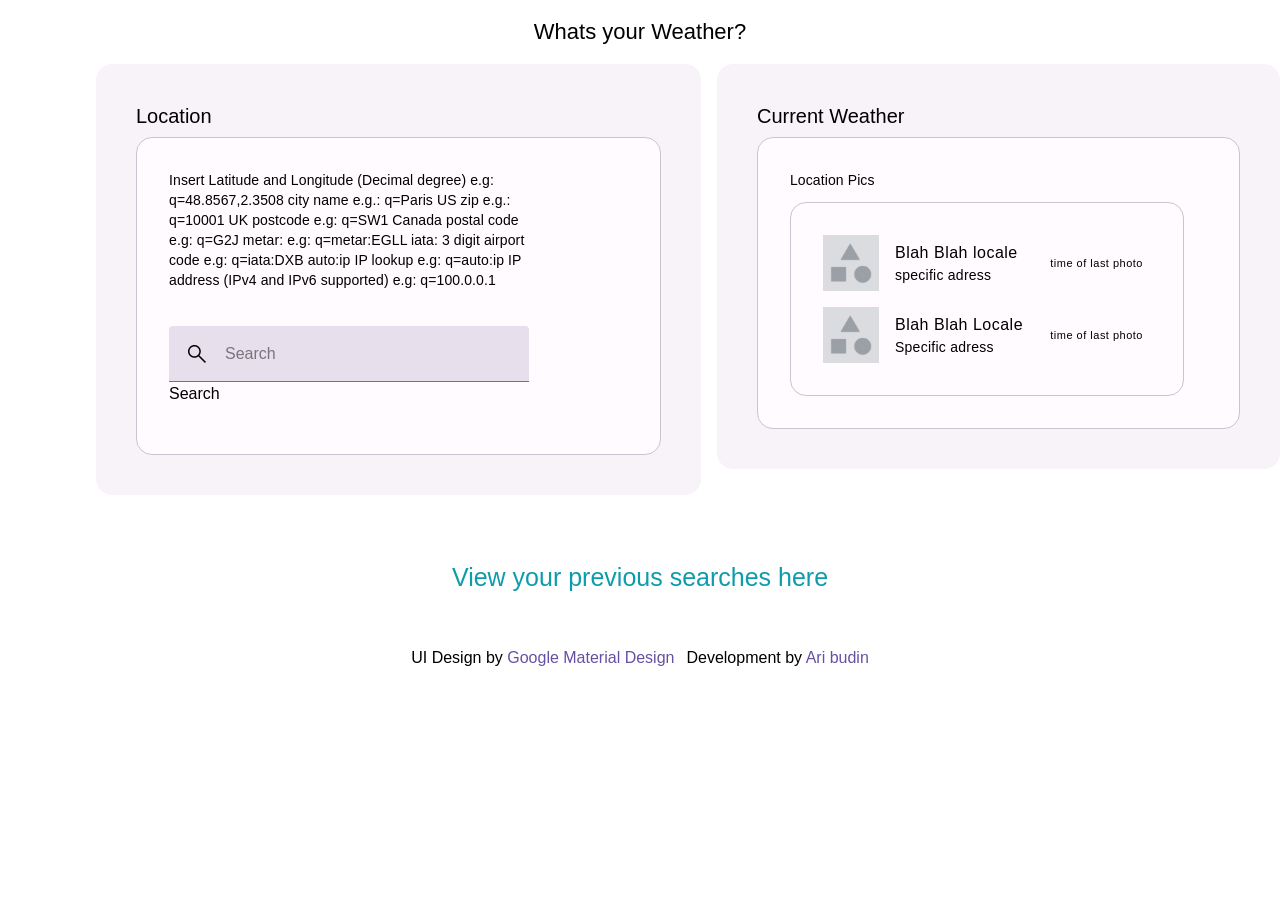
==== commit 9b4dc402: "updated to js and html and added local storage on page" ====
--- a/index.html
+++ b/index.html
@@ -7,8 +7,6 @@
   <!-- Title  -->
   <title>Tailmater | Tailwind Material 3 UI</title>
 
-  <!--testing -->
-  
   <!-- Development css (used in all pages) -->
   <link rel="stylesheet" id="stylesheet" href="src/css/style.css">
 
@@ -43,18 +41,18 @@
                   <div class="absolute left-4 top-4 z-10">
                     <span class="material-symbols-outlined">search</span>
                   </div>
-
-                  <input type="search" aria-label="inputtext" name="inputtext" id="inputss" class="w-full h-14 block leading-5 relative pt-2 pl-14 pr-4 rounded-t text-gray-800 bg-gray-100 dark:bg-gray-700 border-b focus:border-b-2 border-gray-500 dark:border-gray-400 overflow-x-auto focus:outline-none focus:border-primary-600 focus:ring-0 dark:text-gray-200 dark:focus:border-primary-200 peer" placeholder=" " value="">
-                  <label for="inputss" class="absolute text-gray-500 dark:text-gray-400 duration-300 transform -translate-y-3.5 scale-75 top-4 z-10 origin-[0] left-14 peer-focus:left-14 peer-focus:text-primary-600 dark:peer-focus:text-primary-200 peer-placeholder-shown:scale-100 peer-placeholder-shown:translate-y-0 peer-focus:scale-75 peer-focus:-translate-y-3.5 peer-invalid:text-error-600 dark:peer-invalid:text-error-200">Search</label>
+                  <form id="form">
+                    <input type="search" aria-label="inputtext" name="inputtext" id="inputss" class="w-full h-14 block leading-5 relative pt-2 pl-14 pr-4 rounded-t text-gray-800 bg-gray-100 dark:bg-gray-700 border-b focus:border-b-2 border-gray-500 dark:border-gray-400 overflow-x-auto focus:outline-none focus:border-primary-600 focus:ring-0 dark:text-gray-200 dark:focus:border-primary-200 peer" placeholder=" " value="">
+                    <label for="inputss" class="absolute text-gray-500 dark:text-gray-400 duration-300 transform -translate-y-3.5 scale-75 top-4 z-10 origin-[0] left-14 peer-focus:left-14 peer-focus:text-primary-600 dark:peer-focus:text-primary-200 peer-placeholder-shown:scale-100 peer-placeholder-shown:translate-y-0 peer-focus:scale-75 peer-focus:-translate-y-3.5 peer-invalid:text-error-600 dark:peer-invalid:text-error-200">Search</label>
+                    <button type="submit" id="searchBtn">Search</button>
+                  </form>
                 </div>
-
-                </div>
-
-              
+              </div>             
             </div>
           </div>
         </div>
       </div><!-- content -->
+      
     <div class="flex flex-col w-full gap-12 md:gap-2 overflow-hidden">
       
 
@@ -111,15 +109,19 @@
           </div>
         </div>
       </div>
-
-      
-
-      
-
-      
     </div>
     
   </main>
+
+  <section>
+    <h2 id="searchhistheader">View your previous searches here</h3>
+  </section>
+
+  <section>
+    <div id="searchResults">
+      <h3></h2>
+    </div>
+  </section>
 
   <footer class="p-4 md:py-6 mb-24 md:mb-0 flex flex-col md:flex-row justify-center text-center">
     <p>UI Design by <a class="text-primary-600 dark:text-primary-200 hover:underline md:mr-3" href="https://m3.material.io/" target="_blank">Google Material Design</a></p>
--- a/src/css/style.css
+++ b/src/css/style.css
@@ -4444,3 +4444,18 @@
     bottom: 1rem;
   }
 }
+
+#searchResults {
+  color:#245bbb; 
+  text-align: center; 
+  font-size: 15px;
+}
+
+#searchhistheader 
+{
+  color:#0e9cac; 
+  text-align: center; 
+  padding: 5%;
+  padding-bottom: 2%;
+  font-size: 25px;
+}
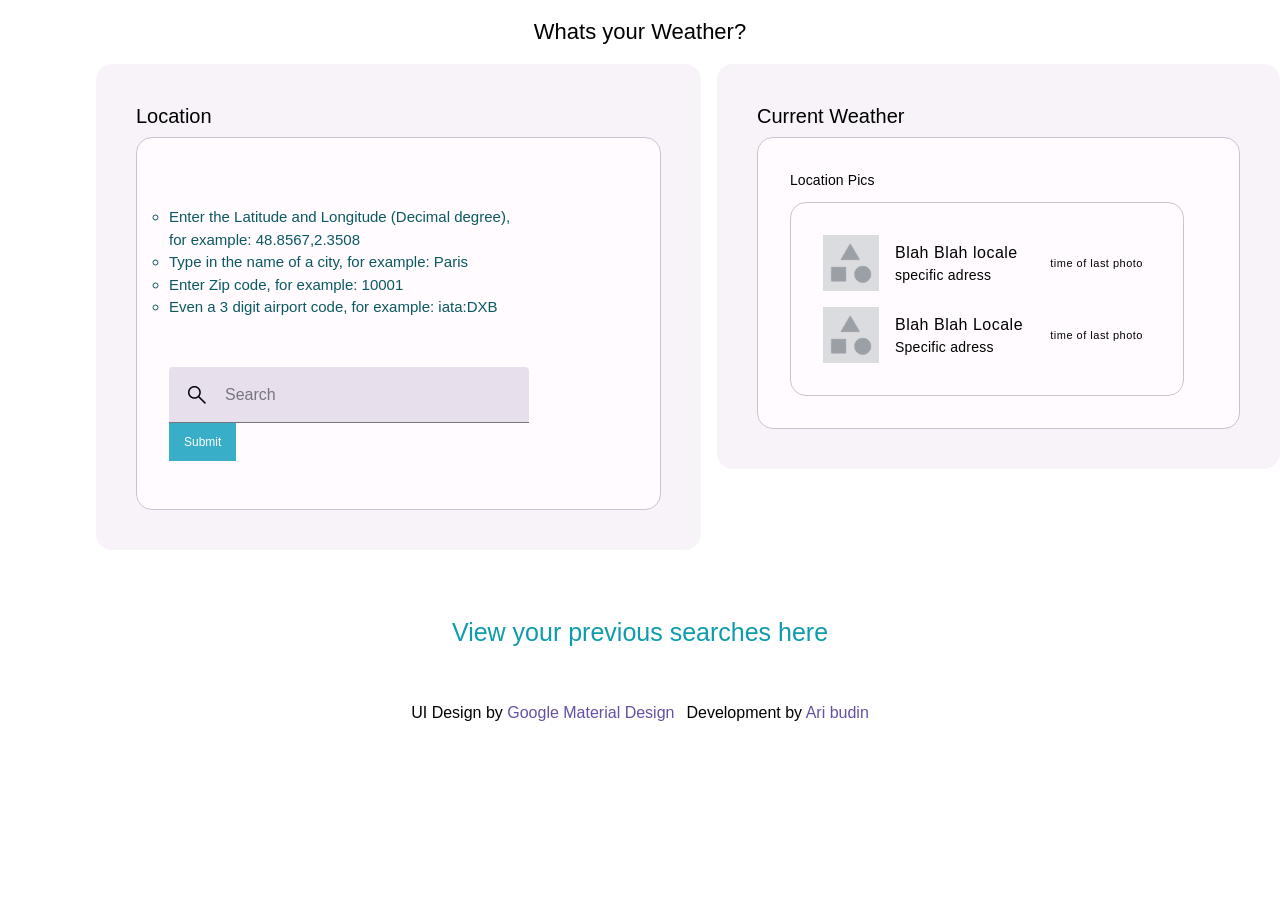
==== commit 88bbc7ab: "css and html edits on list" ====
--- a/index.html
+++ b/index.html
@@ -35,7 +35,14 @@
           <div class="bg-neutral-10 dark:bg-neutral-900 p-6 md:p-8 border border-gray-200 dark:border-gray-700 rounded-2xl">
             <div class="flex flex-wrap gap-4 md:gap-8">
               <div class="flex flex-wrap flex-col w-full md:w-[360px] gap-6">
-                <p class="text-sm tracking-[0.1px] mb-3">Insert  Latitude and Longitude (Decimal degree) e.g: q=48.8567,2.3508 city name e.g.: q=Paris US zip e.g.: q=10001 UK postcode e.g: q=SW1 Canada postal code e.g: q=G2J metar: e.g: q=metar:EGLL iata: 3 digit airport code e.g: q=iata:DXB auto:ip IP lookup e.g: q=auto:ip IP address (IPv4 and IPv6 supported) e.g: q=100.0.0.1</p>
+                <p class="text-sm tracking-[0.1px] mb-3">
+                  <ul id="lists">
+                    <li>Enter the Latitude and Longitude (Decimal degree), for example: 48.8567,2.3508</li>
+                    <li>Type in the name of a city, for example: Paris </li>
+                    <li>Enter Zip code, for example: 10001 </li>
+                    <li>Even a 3 digit airport code, for example: iata:DXB </li>
+                  </ul>
+                </p>
 
                 <div class="relative z-0 input-filled">
                   <div class="absolute left-4 top-4 z-10">
@@ -44,7 +51,7 @@
                   <form id="form">
                     <input type="search" aria-label="inputtext" name="inputtext" id="inputss" class="w-full h-14 block leading-5 relative pt-2 pl-14 pr-4 rounded-t text-gray-800 bg-gray-100 dark:bg-gray-700 border-b focus:border-b-2 border-gray-500 dark:border-gray-400 overflow-x-auto focus:outline-none focus:border-primary-600 focus:ring-0 dark:text-gray-200 dark:focus:border-primary-200 peer" placeholder=" " value="">
                     <label for="inputss" class="absolute text-gray-500 dark:text-gray-400 duration-300 transform -translate-y-3.5 scale-75 top-4 z-10 origin-[0] left-14 peer-focus:left-14 peer-focus:text-primary-600 dark:peer-focus:text-primary-200 peer-placeholder-shown:scale-100 peer-placeholder-shown:translate-y-0 peer-focus:scale-75 peer-focus:-translate-y-3.5 peer-invalid:text-error-600 dark:peer-invalid:text-error-200">Search</label>
-                    <button type="submit" id="searchBtn">Search</button>
+                      <button type="submit" id="searchBtn">Submit</button>
                   </form>
                 </div>
               </div>             
--- a/src/css/style.css
+++ b/src/css/style.css
@@ -4458,4 +4458,22 @@
   padding: 5%;
   padding-bottom: 2%;
   font-size: 25px;
+}
+
+#lists {
+  text-align: left;
+  font-size: 15px;
+  list-style:circle;
+  color:#0c5861;
+}
+
+#searchBtn {
+  background-color: #38aec8;
+  border: none;
+  color: white;
+  padding: 10px 15px;
+  text-align: center;
+  text-decoration: none;
+  display: inline-block;
+  font-size: 12px;
 }
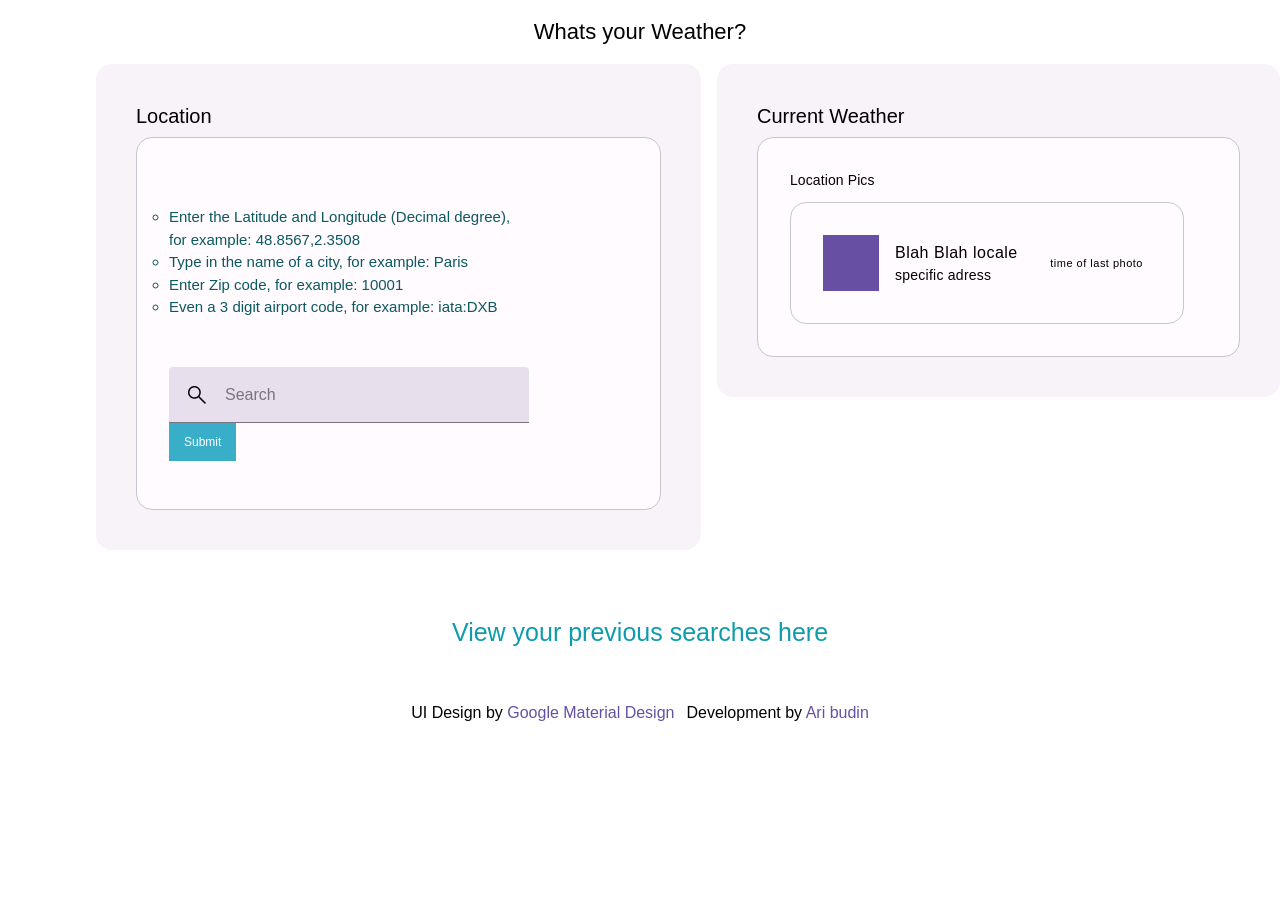
==== commit 3c401c68: "Displays webcam photo" ====
--- a/index.html
+++ b/index.html
@@ -81,8 +81,8 @@
                   <div class="w-full md:w-[360px] flex flex-col py-2 rounded-xl overflow-hidden bg-neutral-10 dark:bg-neutral-900">
                     <!-- lists & image -->
                     <div class="min-h-[3.5rem] flex flex-row items-center gap-4 py-2 pl-4 pr-6">
-                      <div class="w-14 h-14 flex items-center justify-center title-md font-bold bg-primary-600 text-white dark:bg-primary-200 dark:text-neutral-900">
-                        <img src="src/img/media2.png" alt="media 2" class="w-14 h-14">
+                      <div class="w-14 h-14 flex items-center justify-center title-md font-bold bg-primary-600 text-white dark:bg-primary-200 dark:text-neutral-900" id="FirstImage">
+                 
                       </div>
                       <div class="flex flex-col flex-grow">
                         <p class="tracking-[.03125em]">Blah Blah locale</p>
@@ -90,20 +90,7 @@
                       </div>
                       <span class="text-[11px] leading-4 tracking-[.045em] font-medium">time of last photo</span>
                     </div>
-                    <!-- lists & image -->
-                    <div class="min-h-[3.5rem] flex flex-row items-center gap-4 py-2 pl-4 pr-6">
-                      <div class="w-14 h-14 flex items-center justify-center title-md font-bold bg-primary-600 text-white dark:bg-primary-200 dark:text-neutral-900">
-                        <img src="src/img/media2.png" alt="media 2" class="w-14 h-14">
-                      </div>
-                      <div class="flex flex-col flex-grow">
-                        <p class="tracking-[.03125em]">Blah Blah Locale</p>
-                        <span class="text-sm tracking-[0.25px]">Specific adress</span>
-                      </div>
-                      <span class="text-[11px] leading-4 tracking-[.045em] font-medium">time of last photo</span>
-                    </div>
-                  </div>
 
-                  <!-- Lists -->
                   
                 </div>
               </div>
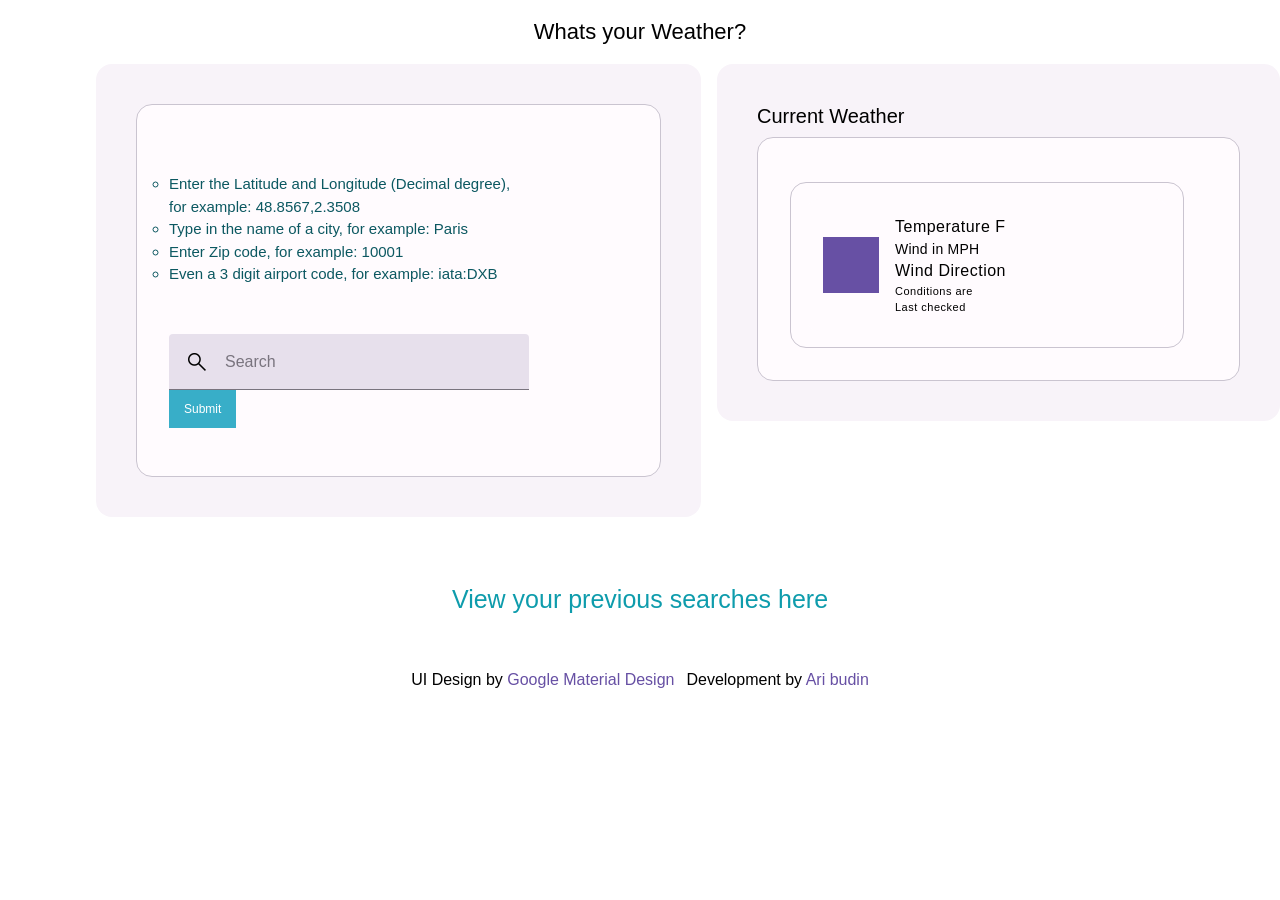
==== commit 659542a6: "Display API info" ====
--- a/index.html
+++ b/index.html
@@ -5,7 +5,7 @@
   <meta name="viewport" content="width=device-width, initial-scale=1, shrink-to-fit=no">
 
   <!-- Title  -->
-  <title>Tailmater | Tailwind Material 3 UI</title>
+  <title>Current Weather Finder</title>
 
   <!-- Development css (used in all pages) -->
   <link rel="stylesheet" id="stylesheet" href="src/css/style.css">
@@ -30,8 +30,7 @@
       
 
     <div class="flex flex-wrap w-full flex-col gap-8 md:p-10 bg-surface-100 dark:bg-surfacedark-100  rounded-2xl">
-         <div class="flex flex-col gap-2">
-          <h2 class="text-xl leading-tight">Location</h2>
+         <div class="flex flex-col gap-2" >
           <div class="bg-neutral-10 dark:bg-neutral-900 p-6 md:p-8 border border-gray-200 dark:border-gray-700 rounded-2xl">
             <div class="flex flex-wrap gap-4 md:gap-8">
               <div class="flex flex-wrap flex-col w-full md:w-[360px] gap-6">
@@ -75,7 +74,7 @@
               
               
               <div>
-                <p class="text-sm tracking-[0.1px] mb-3 mt-3 md:mt-0">Location Pics</p>
+                <p class="text-sm tracking-[0.1px] mb-3 mt-3 md:mt-0"id="city"/p>
                 <div class="w-full p-4 bg-neutral-10 dark:bg-neutral-900 rounded-2xl border border-gray-200 dark:border-gray-700">
                   <!-- Lists -->
                   <div class="w-full md:w-[360px] flex flex-col py-2 rounded-xl overflow-hidden bg-neutral-10 dark:bg-neutral-900">
@@ -85,10 +84,13 @@
                  
                       </div>
                       <div class="flex flex-col flex-grow">
-                        <p class="tracking-[.03125em]">Blah Blah locale</p>
-                        <span class="text-sm tracking-[0.25px]">specific adress</span>
+                        <p class="tracking-[.03125em]"id="temp">Temperature F </p>
+                        <span class="text-sm tracking-[0.25px]"id="wind">Wind in MPH </span>
+                        <p class="tracking-[.03125em]"id="wind_dir">Wind Direction </p>
+                        <span class="text-[11px] leading-4 tracking-[.045em] font-large"id="condition">Conditions are </span>
+                        <p class="text-[11px] leading-4 tracking-[.045em] font-large"id="last_updated">Last checked </p>
                       </div>
-                      <span class="text-[11px] leading-4 tracking-[.045em] font-medium">time of last photo</span>
+                      
                     </div>
 
                   
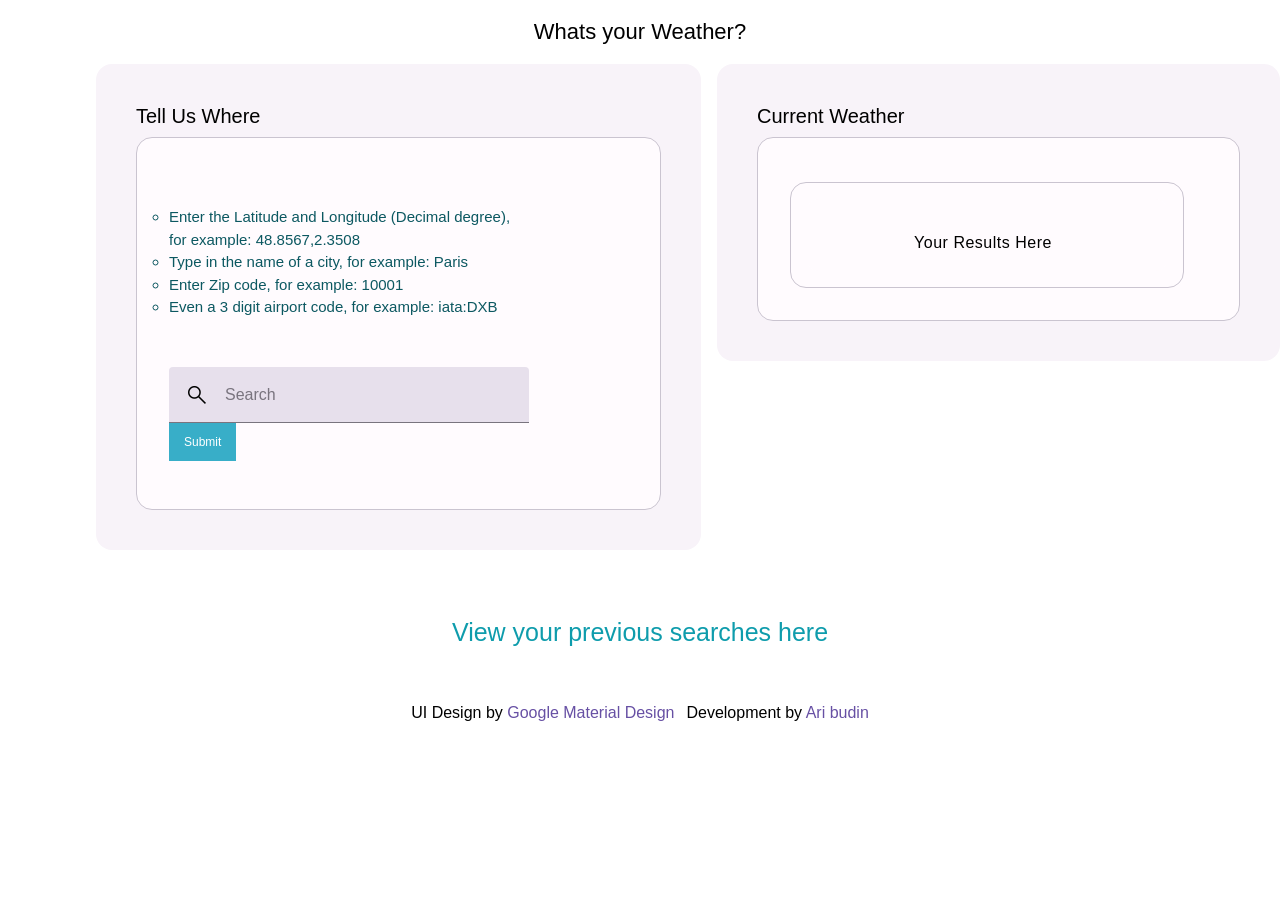
==== commit 4e12544b: "simplified text" ====
--- a/index.html
+++ b/index.html
@@ -31,6 +31,7 @@
 
     <div class="flex flex-wrap w-full flex-col gap-8 md:p-10 bg-surface-100 dark:bg-surfacedark-100  rounded-2xl">
          <div class="flex flex-col gap-2" >
+          <h2 class="text-xl leading-tight">Tell Us Where</h2>
           <div class="bg-neutral-10 dark:bg-neutral-900 p-6 md:p-8 border border-gray-200 dark:border-gray-700 rounded-2xl">
             <div class="flex flex-wrap gap-4 md:gap-8">
               <div class="flex flex-wrap flex-col w-full md:w-[360px] gap-6">
@@ -79,16 +80,16 @@
                   <!-- Lists -->
                   <div class="w-full md:w-[360px] flex flex-col py-2 rounded-xl overflow-hidden bg-neutral-10 dark:bg-neutral-900">
                     <!-- lists & image -->
-                    <div class="min-h-[3.5rem] flex flex-row items-center gap-4 py-2 pl-4 pr-6">
-                      <div class="w-14 h-14 flex items-center justify-center title-md font-bold bg-primary-600 text-white dark:bg-primary-200 dark:text-neutral-900" id="FirstImage">
+                    <div class="min-h-[3.5rem] flex flex-col items-center gap-4 py-2 pl-4 pr-6">
+                      <div class="w-30 h-20 flex items-center justify-center title-md font-bold bg-primary-600 text-white dark:bg-primary-200 dark:text-neutral-900" id="FirstImage">
                  
                       </div>
                       <div class="flex flex-col flex-grow">
-                        <p class="tracking-[.03125em]"id="temp">Temperature F </p>
-                        <span class="text-sm tracking-[0.25px]"id="wind">Wind in MPH </span>
-                        <p class="tracking-[.03125em]"id="wind_dir">Wind Direction </p>
-                        <span class="text-[11px] leading-4 tracking-[.045em] font-large"id="condition">Conditions are </span>
-                        <p class="text-[11px] leading-4 tracking-[.045em] font-large"id="last_updated">Last checked </p>
+                        <p class="tracking-[.03125em]"id="temp">Your Results Here</p>
+                        <span class="text-sm tracking-[0.25px]"id="wind"></span>
+                        <p class="tracking-[.03125em]"id="wind_dir"></p>
+                        <span class="text-sm leading-4 tracking-[.045em] font-large"id="condition"></span>
+                        <p class="text-[11px] leading-4 tracking-[.045em] font-large"id="last_updated"></p>
                       </div>
                       
                     </div>
